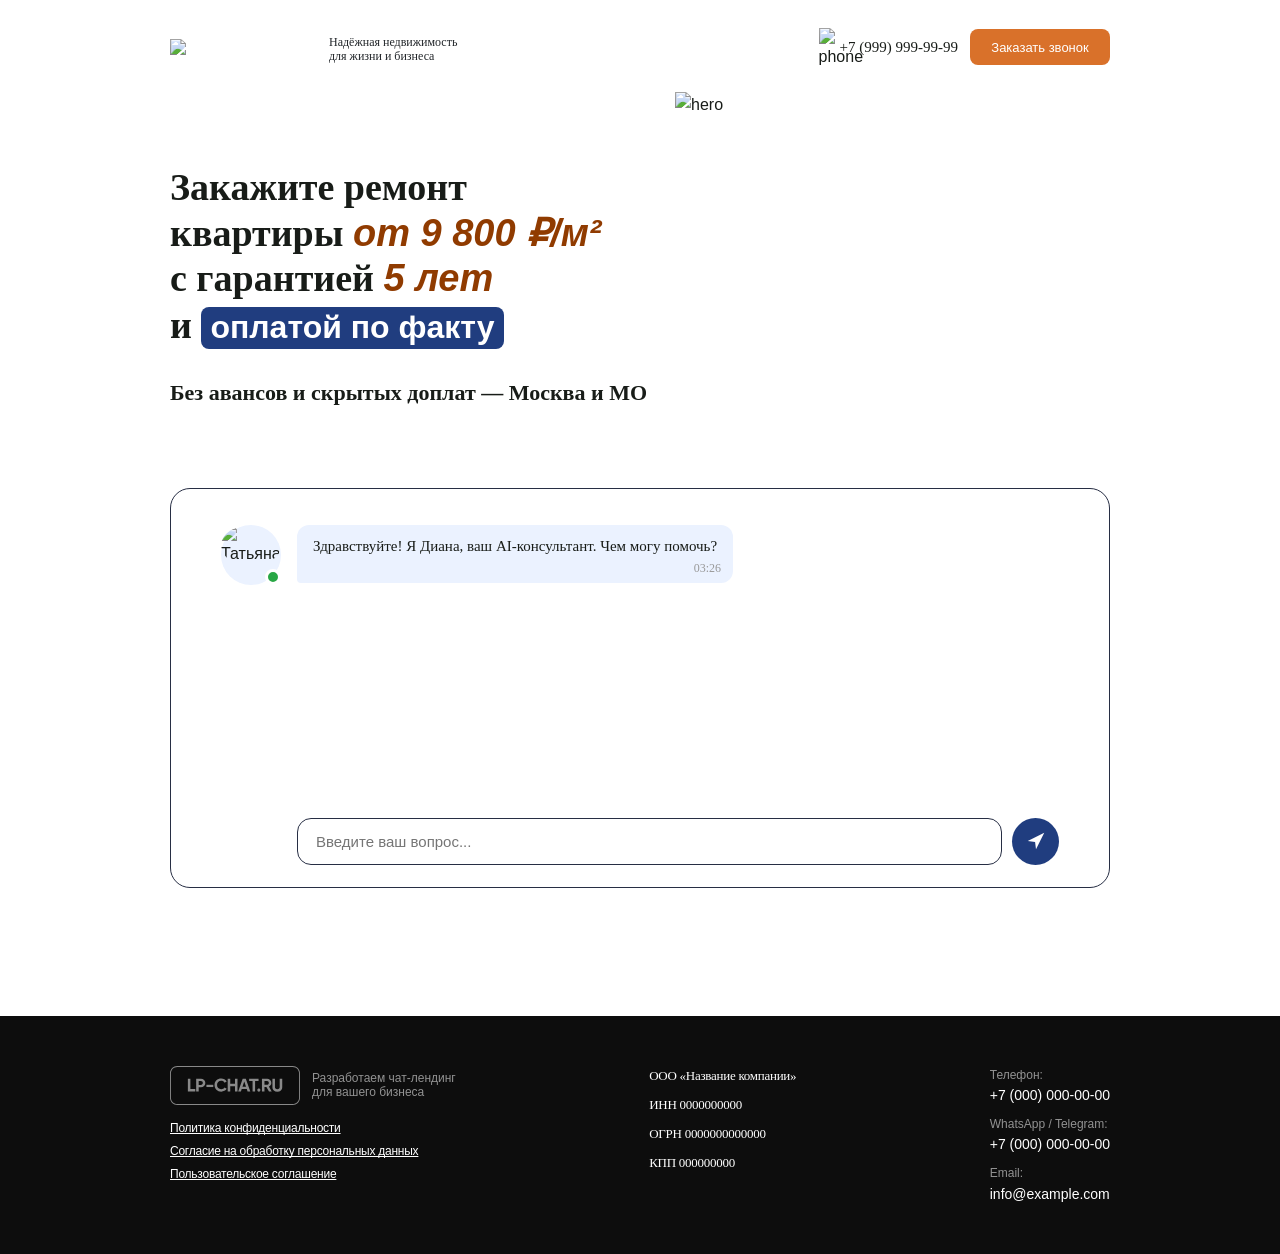
==== index.html @ 85f953a2 "fdsf" ====
<!DOCTYPE html>
<html lang="ru">
<head>
    <meta charset="UTF-8">
    <meta name="viewport" content="width=device-width, initial-scale=1.0">
    <title>Чат Лендинг</title>
    <link rel="stylesheet" href="https://cdn.jsdelivr.net/npm/swiper@11/swiper-bundle.min.css">
    <link rel="stylesheet" href="styles.css">
</head>
<body>
    <!-- Header -->
    <header class="header">
        <div class="wrapper">
            <div class="header-content">
                <div class="header-left">
                    <div class="header-logo">
                        <image class="main-logo" src="images/main-logo.png"></image>
                        <div class="header-divider"></div>
                        <p class="description">Надёжная недвижимость <br>для жизни и бизнеса</p>
                    </div>
                </div>
                <div class="header-right">
                    <a class="connection-link">
                        <div class="phone-icon"><img src="images/phone.svg" alt="phone"></div>
                        <span class="phone-number">+7 (999) 999-99-99</span>
                    </a>
                    <a class="connection-button" data-remodal-target="modal-form-call">Заказать звонок</a>
                </div>
            </div>
        </div>
    </header>

    <!-- Body -->
    <main class="body">
        <div class="wrapper">
            <div class="main-section__inner">

                <!-- Заголовок и подзаголовок -->
                <div class="main-section">
                    <div class="text-content">
                        <h2 class="main-title">Закажите ремонт <br> квартиры  <span class="price-range">от 9 800 ₽/м²</span> <br> с гарантией <span class="warrant">5 лет</span> <br> и <span class="payment">оплатой по факту</span></h2>
                        <h3 class="subtitle">Без авансов и скрытых доплат — Москва и МО</h3>
                    </div>
                    <div class="hero"><img src="images/hero.png" alt="hero"></div>
                </div>
                

                <!-- Чат окно -->
                <div class="chat-window">
                    <div class="chat-avatar">
                        <div class="avatar-placeholder">
                            <img src="images/avatar.png" alt="Татьяна" class="avatar-img">
                            <div class="online-indicator"></div>
                        </div>
                    </div>
                    <div class="chat-content-area">
                        <div class="chat-messages" id="chatMessages"></div>
                        <div class="chat-input-area">
                            <form id="chatForm" class="chat-form">
                                <input type="text" class="chat-input" id="chatInput" placeholder="Введите ваш вопрос..." autocomplete="off">
                                <button type="submit" class="chat-send-btn" id="sendBtn" aria-label="Отправить">
                                    <svg width="24" height="24" viewBox="0 0 24 24" fill="none" xmlns="http://www.w3.org/2000/svg">
                                        <path d="M3 12L21 3L12 21L11 13L3 12Z" fill="white"></path>
                                    </svg>
                                </button>
                            </form>
                        </div>
                    </div>
                </div>
            </div>
        </div>
    </main>

    <!-- Footer -->
    <footer class="footer">
        <div class="wrapper">
            <div class="footer-content">
                <!-- Колонка 1: Логотип + ссылки -->
                <div class="footer-column footer-col-links">
                    <div class="footer-logo">
                        <img src="images/logo-secondary.svg" alt="LP-CHAT.RU" class="footer-logo-img">
                        <span class="footer-logo-text">Разработаем чат-лендинг <br> для вашего бизнеса</span>
                    </div>
                    <div class="footer-links">
                        <a href="#" class="footer-link">Политика конфиденциальности</a>
                        <a href="#" class="footer-link">Согласие на обработку персональных данных</a>
                        <a href="#" class="footer-link">Пользовательское соглашение</a>
                    </div>
                </div>

                <!-- Колонка 2: Инфо о компании -->
                <div class="footer-column footer-col-info">
                    <p class="footer-company-detail">ООО «Название компании»</p>
                    <p class="footer-company-detail">ИНН 0000000000</p>
                    <p class="footer-company-detail">ОГРН 0000000000000</p>
                    <p class="footer-company-detail">КПП 000000000</p>
                </div>

                <!-- Колонка 3: Контакты -->
                <div class="footer-column footer-col-contacts">
                    <div class="footer-contact-block">
                        <span class="footer-contact-label">Телефон:</span>
                        <a href="tel:+70000000000" class="footer-contact-value">+7 (000) 000-00-00</a>
                    </div>
                    <div class="footer-contact-block">
                        <span class="footer-contact-label">WhatsApp / Telegram:</span>
                        <a href="#" class="footer-contact-value">+7 (000) 000-00-00</a>
                    </div>
                    <div class="footer-contact-block">
                        <span class="footer-contact-label">Email:</span>
                        <a href="mailto:info@example.com" class="footer-contact-value">info@example.com</a>
                    </div>
                </div>
            </div>
        </div>
    </footer>
    <script src="https://cdn.jsdelivr.net/npm/swiper@11/swiper-bundle.min.js"></script>
    <script src="chat.js"></script>
</body>
</html>
---- styles.css ----
@font-face {
    font-family: 'Montserrat-Regular';
    src: url('fonts/Montserrat-Regular.woff2') format('woff2'),
         url('fonts/Montserrat-Regular.woff') format('woff');
    font-weight: 400;
    font-style: normal;
    font-display: swap;
}

@font-face {
    font-family: 'Montserrat-Medium';
    src: url('fonts/Montserrat-Medium.woff2') format('woff2'),
         url('fonts/Montserrat-Medium.woff') format('woff');
    font-weight: 500;
    font-style: normal;
    font-display: swap;
}

@font-face {
    font-family: 'Montserrat-SemiBold';
    src: url('fonts/Montserrat-SemiBold.woff2') format('woff2'),
         url('fonts/Montserrat-SemiBold.woff') format('woff');
    font-weight: 600;
    font-style: normal;
    font-display: swap;
}

@font-face {
    font-family: 'Montserrat-Bold';
    src: url('fonts/Montserrat-Bodld.woff2') format('woff2'),
         url('fonts/Montserrat-Bold.woff') format('woff');
    font-weight: 700;
    font-style: normal;
    font-display: swap;
}

@font-face {
    font-family: 'Montserrat-Light';
    src: url('fonts/Montserrat-Light.woff2') format('woff2'),
         url('fonts/Montserrat-Light.woff') format('woff');
    font-weight: 300;
    font-style: normal;
    font-display: swap;
}


/* Reset and base styles */
* {
    margin: 0;
    padding: 0;
    box-sizing: border-box;
}

html {
    height: 100%;
}

body {
    font-family: "Montserrat-Regular", -apple-system, BlinkMacSystemFont, 'Segoe UI', Roboto, Oxygen, Ubuntu, Cantarell, sans-serif;
    line-height: 1.6;
    min-height: 100vh;
    display: flex;
    flex-direction: column;
    color: #181C18;
}

/* Wrapper - Mobile First (без медиазапроса) */
.wrapper {
    position: relative;
    max-width: 362px;
    margin: 0 auto;
    padding: 0 6px; 
}

/* Header */
.header {
    padding: 20px 0;
    position: absolute;
    top: 0;
    left: 0;
    right: 0;
    z-index: 30;
}

.header-content {
    display: flex;
    flex-direction: row;
    justify-content: space-between;
    align-items: center;
}

.main-section__inner {
    padding: 76px 0;
}

.header-left {
    text-align: left;
}

.header-logo {
    display: flex;
    flex-direction: column;
    align-items: center;
}

.main-logo {
    width: 130px;
}

.phone-number {
    font-size: 9px;
    font-family: "Montserrat-Medium";
}


.connection-link {
    display: flex;
    flex-direction: row;
    gap: 7px;
    align-items: center;
    display: none;
}

.phone-number {
    font-size: 12px;
}


.description {
    font-size: 10px;
    color: #212529;
    font-family: "Montserrat-Medium";
    line-height: 120%;
    display: none;
}

.header-right {
    display: flex;
    flex-direction: column;
    gap: 6px;
    align-items: center;
}

.connection-button {
    font-family: "Montserrat-SemiBold", sans-serif;
    background-color: #D9712A;
    color: #ffffff;
    display: flex;
    align-items: center;
    justify-content: center;
    text-align: center;
    border-radius: 8px;
    line-height: normal;
    width: 126px;
    height: 32px;
    font-size: 11px;
    cursor: pointer;
    position: relative;
    overflow: hidden;
}

.phone {
    font-size: 16px;
    font-weight: 500;
}

.header .phone-icon {
    width: 12px;
}

.header .phone-icon img{
    width: 100%;
    height: 100%;
    object-fit: cover;
}



/* Body */
.body {
    padding: 30px 0;
    flex: 1;

}

.text-content {
    display: flex;
    flex-direction: column;
    position: relative;
    z-index: 20;
    align-items: center;
    margin-bottom: 257px;
}

.main-section {
   display: flex; 
}

.main-title {
    font-family: "Montserrat-Bold";
    font-size: 26px;
    margin-bottom: 18px;
    line-height: 120%;
    text-align: center;
}

.title-description {
    font-size: 13px;
    color: #646464;
    margin-bottom: 20px;
}

.hero {
    position: absolute;
    z-index: 10;
    width: 237px;
    top: 262px;
    left: 51px;
}

.hero img {
    width: 100%;
    height: 100%;
    object-fit: cover;
}

.subtitle {
    font-family: "Montserrat-SemiBold";
    font-size: 13px;
    line-height: 130%;
    text-align: center;
}

.subtitle-description {
    font-size: 14px;
    color: #646464;
}

/* Chat Window */
.chat-window {
    width: 100%;
    display: flex;
    border: 1px solid #272E44;
    border-radius: 20px;
    display: flex;
    min-height: 400px;
    margin-bottom: 30px;
    overflow: hidden;
    position: relative;
    z-index: 25;
    background-color: #fff;
    padding: 18px 22px 16px 22px;
    gap: 10px;
}

.chat-avatar {
    display: flex;
    align-items: flex-start;
}

.avatar-placeholder {
    width: 46px;
    height: 46px;
    background-color: #fff;
    border-radius: 50%;
    position: relative;
    background-color: #EBF2FF;;
}

.avatar-img {
    width: 100%;
    height: 100%;
    object-fit: cover;
    border-radius: 50%;
}

.online-indicator {
    position: absolute;
    bottom: 0;
    right: 0;
    width: 12px;
    height: 12px;
    background-color: #28a745;
    border: 2px solid white;
    border-radius: 50%;
    animation: pulse 2s infinite;
}

@keyframes pulse {
    0% {
        transform: scale(1);
        opacity: 1;
    }
    50% {
        transform: scale(1.05);
        opacity: 0.9;
    }
    100% {
        transform: scale(1);
        opacity: 1;
    }
}

.chat-content-area {
    flex: 1;
    display: flex;
    flex-direction: column;
    min-height: 0;
    min-width: 0;
    overflow: hidden;
    box-sizing: border-box;
}

.chat-messages {
    flex: 1;
    overflow-y: auto;
    overflow-x: hidden;
    display: flex;
    flex-direction: column;
    gap: 15px;
    min-height: 0;
    width: 100%;
    box-sizing: border-box;
}

.message {
    display: flex;
    flex-direction: column;
    gap: 5px;
    animation: fadeIn 0.3s ease-in;
    width: 100%;
    box-sizing: border-box;
    min-width: 0;
}

@keyframes fadeIn {
    from {
        opacity: 0;
        transform: translateY(10px);
    }
    to {
        opacity: 1;
        transform: translateY(0);
    }
}

.message-user {
    align-items: flex-end;
}

.message-bot {
    align-items: flex-start;
}

.message-content {
    max-width: 90%;
    padding: 10px 12px;
    padding-bottom: 24px;
    border-radius: 12px;
    font-size: 12px;
    line-height: 120%;
    word-wrap: break-word;
    overflow-wrap: break-word;
    word-break: break-word;
    box-sizing: border-box;
    min-width: 0;
    position: relative;
}

.message-user .message-content {
    background-color: #903b00;
    color: white;
    border-bottom-right-radius: 4px;
    font-family: "Montserrat-Medium";
    min-width: 8%;
}

.message-bot .message-content {
    background-color: #EBF2FF;
    color: #181C18;
    border-bottom-left-radius: 4px;
    font-family: "Montserrat-Regular";
}

.message-time {
    font-size: 11px;
    color: #999;
    position: absolute;
    bottom: 4px;
    right: 8px;
    white-space: nowrap;
    font-family: "Montserrat-Regular";
}

.message-user .message-time {
    color: rgba(255, 255, 255, 0.7);
}

.loading {
    display: inline-block;
    padding: 10px 14px;
    background-color: #f0f0f0;
    border-radius: 12px;
    border-bottom-left-radius: 4px;
}

.loading-dots {
    display: inline-block;
}

.loading-dots span {
    display: inline-block;
    width: 6px;
    height: 6px;
    border-radius: 50%;
    background-color: #999;
    margin: 0 2px;
    animation: loading 1.4s infinite ease-in-out both;
}

.loading-dots span:nth-child(1) {
    animation-delay: -0.32s;
}

.loading-dots span:nth-child(2) {
    animation-delay: -0.16s;
}

@keyframes loading {
    0%, 80%, 100% {
        transform: scale(0);
    }
    40% {
        transform: scale(1);
    }
}

.chat-input-area {
    flex-shrink: 0;
    padding-top: 12px;
    box-sizing: border-box;
}

.chat-form {
    display: flex;
    gap: 8px;
    align-items: center;
    width: 100%;
    box-sizing: border-box;
}

.chat-input {
    flex: 1;
    padding: 0 4px 0 8px;
    border: 1px solid #181C18;
    color: #181C18;
    border-radius: 6px;
    font-size: 12px;
    height: 36px;
    border-radius: 10px;
    outline: none;
    font-family: inherit;
    min-width: 0;
    box-sizing: border-box;
}

.chat-input:focus {
    border-color: #272E44;
}

.chat-send-btn {
    width: 36px;
    height: 36px;
    padding: 0;
    background-color: #203d7f;
    color: white;
    border: none;
    border-radius: 50%;
    cursor: pointer;
    transition: background-color 0.2s, transform 0.1s;
    flex-shrink: 0;
    box-sizing: border-box;
    display: flex;
    align-items: center;
    justify-content: center;
}

.chat-send-btn svg {
    width: 20px;
    height: 20px;
}

.chat-send-btn:hover {
    background-color: #0056b3;
    transform: scale(1.05);
}

.chat-send-btn:active {
    background-color: #004085;
    transform: scale(0.95);
}

.chat-send-btn:disabled {
    background-color: #ccc;
    cursor: not-allowed;
}

/* Стартовые вопросы */
.start-questions-container {
    display: flex;
    flex-wrap: wrap;
    margin-bottom: 10px;
    gap: 6px;
}

.start-question-btn {
    border: 1px solid #181C18;
    color: #181C18;
    font-family: "Montserrat-Regular", sans-serif;
    background: none;
    cursor: pointer;
    line-height: 120%;
    outline: none;
    text-align: left;
    border-radius: 10px;
    font-size: 12px;
    padding: 10px 12px;
    transition: all 0.6s;
    word-break: break-word;
    width: 90%;
}

.start-question-btn:hover {
    font-family: "Montserrat-SemiBold", sans-serif;
    background-color: #2C72C7;
    border: 1px solid #2C72C7;
    color: #ffffff;
}


/* Кнопки с опциями */
.buttons-container {
    display: flex;
    flex-wrap: wrap;
    margin-bottom: 10px;
    gap: 6px;
    
}

.option-button {
    background: none;
    cursor: pointer;
    line-height: 120%;
    outline: none;
    text-align: center;
    border-radius: 10px;
    font-size: 11px;
    padding: 8px 12px;
    border: 1px solid #181C18;
    color: #181C18;
    transition: all 0.6s;
    font-family: inherit;
    width: 90%;
}

.option-button:hover {
    font-family: "Montserrat-SemiBold", sans-serif;
    background-color: #2C72C7;
    border: 1px solid #2C72C7;
    color: #ffffff;
}



/* Кнопки выбора мессенджеров */
.messengers-container {
    display: flex;
    flex-wrap: wrap;
    margin-bottom: 10px;
    gap: 6px;
}

.messenger-button {
    border: 1px solid #181C18;
    color: #181C18;
    font-family: "Montserrat-Regular", sans-serif;
    background: none;
    cursor: pointer;
    line-height: 120%;
    outline: none;
    text-align: center;
    border-radius: 10px;
    font-size: 11px;
    padding: 8px 12px;
    transition: all 0.6s;
    word-break: break-word;
    width: 90%;
}

.messenger-button:hover {
    font-family: "Montserrat-SemiBold", sans-serif;
    background-color: #2C72C7;
    border: 1px solid #2C72C7;
    color: #ffffff;
}


/* Формы ввода */
.input-form-container {
    display: flex;
    flex-direction: column;
    gap: 6px;
    margin-top: 2px;
    width: 100%;
}

.name-input,
.phone-input {
    width: 75%;
    height: 44px;
    padding: 0 10px 0 24px;
    font-size: 12px;
    display: block;
    outline: none;
    border: 1px solid #a2a2a2;
    border-radius: 100px;
    background: none;
    color: #292231;
    font-family: "Montserrat-Regular", sans-serif;
    font-weight: 400;
    line-height: 120%;
    transition: 0.3s linear;
}

.name-input:focus,
.phone-input:focus {
    border: 1.2px solid #322b3a;
}

.name-input::placeholder,
.phone-input::placeholder {
    font-size: 12px;
}

.phone-input-error {
    color: #dc3545 !important;
    text-decoration: underline;
    border-color: #dc3545 !important;
}

.phone-input::placeholder {
    color: #999;
}

.form-submit-btn {
    font-family: "Montserrat-Bold", sans-serif;
    position: relative;
    display: flex;
    justify-content: center;
    align-items: center;
    cursor: pointer;
    overflow: hidden;
    text-align: center;
    border: none;
    border-radius: 100px;
    background: #D9712A;
    box-shadow: 0px -2px 0px rgba(0, 0, 0, 0.3) inset;
    width: 75%;
    height: 44px;
    font-size: 12px;
    line-height: 140%;
    color: #fff;
    transition: 0.3s linear;
    padding: 0 5px;
}



/* Плашка о принятии заявки */
.request-accepted {
    margin: 15px 0;
    width: 100%;
}

.accepted-content {
    background-color: #d4edda;
    border: 1px solid #c3e6cb;
    border-radius: 8px;
    padding: 15px;
    color: #155724;
}

.accepted-content strong {
    display: block;
    margin-bottom: 8px;
    font-size: 16px;
}

.accepted-content p {
    margin: 0;
    font-size: 14px;
    line-height: 120%;
}

/* Gallery Carousel */
.gallery-container {
    width: 100%;
    margin: 10px 0;
    position: relative;
}

.gallery-swiper {
    width: 100%;
    border-radius: 8px;
    overflow: hidden;
}

.gallery-swiper .swiper-slide {
    height: auto;
}

.gallery-swiper .swiper-slide img {
    width: 100%;
    height: 200px;
    object-fit: cover;
    border-radius: 8px;
    display: block;
}

.gallery-swiper .swiper-button-prev,
.gallery-swiper .swiper-button-next {
    color: #fff;
    background-color: rgba(0, 0, 0, 0.4);
    width: 32px;
    height: 32px;
    border-radius: 50%;
}

.gallery-swiper .swiper-button-prev::after,
.gallery-swiper .swiper-button-next::after {
    font-size: 14px;
    font-weight: bold;
}

/* Footer */
.footer {
    padding: 40px 0;
    background-color: #0d0d0d;
    color: #fff;
    line-height: 120%;
}

.footer-content {
    display: flex;
    flex-direction: column;
    gap: 30px;
    align-items: center;
}


/* Колонка 1: Логотип + ссылки */
.footer-logo {
    display: flex;
    align-items: center;
    gap: 15px;
    margin-bottom: 20px;
}

.footer-logo-img {
    width: 120px;
    object-fit: contain;
}

.footer-logo-text {
    font-size: 12px;
    color: #929292;
    line-height: 120%;
}

.footer-links {
    display: flex;
    flex-direction: column;
    gap: 2px;
    font-size: 10px;
    text-align: center;
}

.footer-link {
    text-decoration: underline;
    text-decoration-skip-ink: none;
    color: #ffffff;
    transition: 0.3s;
    letter-spacing: -0.02em;
    
}


/* Колонка 2: Инфо о компании */


.footer-company-detail {
    font-size: 11px;
    color: #fff;
    letter-spacing: -0.02em;
    font-family: "Montserrat-Medium";
}

.footer-col-contacts {
    display: flex;
    flex-direction: column;
    gap: 10px;
    text-align: center;
}

/* Колонка 3: Контакты */




.footer-contact-label {
    display: block;
    font-size: 12px;
    color: #929292;
}

.footer-contact-value {
    color: #fff;
    text-decoration: none;
    font-size: 12px;
    font-family: "Montserrat-Medium", sans-serif;
}



.price-range {
    font-family: "Montserrat-Bold", sans-serif;
    font-style: italic;
    color: #903b00
}

.warrant {
    font-family: "Montserrat-Bold", sans-serif;
    font-style: italic;
    color: #903b00
}

.payment {
    font-family: "Montserrat-Regular", sans-serif;
    line-height: 160%;
    color: #ffffff;
    background-color: #203d7f;
    margin-bottom: 12px;
    padding: 2px 9px 4px 9px;
    border-radius: 8px;
    display: inline;
    width: fit-content;
    text-align: center;
    font-size: 22px;
}

.footer-col-info {
    display: flex;
    text-align: center;
    flex-direction: column;
    gap: 4px;
}

/* Media Query: min-width 768px */
@media (min-width: 768px) {
    .wrapper {
        max-width: 720px;
        margin: 0 auto;
        padding: 0 12px;
    }

    .footer-links {
        gap: 2px;
        font-size: 10px;
        text-align: left;
    }

    .footer-col-contacts {
        gap: 6px;
        text-align: left;
    }

    .footer-contact-label {
        font-size: 10px;
    }

    .footer-company-detail {
        font-size: 11px;
    }

    .footer-contact-value {
        font-size: 12px;
    }

    .footer-col-info {
        gap: 8px;
        text-align: left;
    }

    .footer-logo-text {
        font-size: 10px;
    }

    .footer-logo {
        gap: 10px;
        margin-bottom: 12px;
    }
    
    .footer-logo-img {
        width: 100px;
    }

    .input-form-container {
        flex-direction: row;
        margin-top: 5px;
        align-items: center;
    }

    .start-questions-container button:nth-child(1) {
        width: 148px;
    }

    .start-questions-container button:nth-child(2) {
        width: 168px;
    }

    .start-questions-container button:nth-child(3) {
        width: 116px;
    }

    .start-questions-container button:nth-child(4) {
        width: 112px;
    }

    .start-questions-container button:nth-child(5) {
        width: 130px;
    }

    .start-questions-container button:nth-child(6) {
        width: 128px;
    }

    .start-questions-container button:nth-child(7) {
        width: 148px;
    }

    .start-questions-container button:nth-child(8) {
        width: 144px;
    }

    .start-questions-container {
        gap: 6px;
        margin-top: 3px;
    }

    .messengers-container {
        gap: 6px;
        margin-top: 3px;
    }

    .buttons-container {
        gap: 6px;
        margin-top: 3px;
    }

    .connection-link {
        display: flex;
    
    }

    .text-content {
        margin-bottom: 80px;
        align-items:flex-start;
    }

    .payment {
        font-size: 26px;
    }

    .main-section__inner {
        padding: 96px 0;
    }

    .hero {
        width: 335px;
        top: 52px;
        left: 374px;
    }

    .connection-button {
        font-size: 11px;
    }

    .header-logo {
        flex-direction: row;
        gap: 7px;
    }

    .main-logo {
        width: 145px;
    }

    

    .header-right {
        flex-direction: row;
        gap: 12px;
    }


    .description {
        font-size: 10px;
        padding-top: 4px;
        display: block;
    }

    .header .phone-icon {
        width: 12px;
    }

    .phone {
        font-size: 18px;
    }

    .main-title {
        font-size: 28px;
        margin-bottom: 20px;
        text-align: left;
    }

    .title-description {
        font-size: 15px;
    }

    .subtitle {
        font-size: 16px;
        text-align: left;
    }

    .subtitle-description {
        font-size: 15px;
    }

    .chat-window {
        min-height: 450px;
        gap: 16px;
        padding: 36px 50px 22px 50px;
    }


    .avatar-placeholder {
        width: 52px;
        height: 52px;
    }

    .online-indicator {
        width: 14px;
        height: 14px;
        border-width: 2.5px;
    }


    .chat-input-area {
        padding-top: 15px;
        
    }

    .chat-form {
        gap: 10px;
    }

    .chat-input {
        height: 42px;
        border-radius: 12px;
        font-size: 13px;
        padding: 0 18px;
    }

    .chat-send-btn {
        width: 42px;
        height: 42px;
    }

    .chat-send-btn svg {
        width: 20px;
        height: 20px;
    }

    .start-question-btn {
        border-radius: 12px;
        padding: 11px 8px;
        font-size: 13px;
    }

    .option-button {
        border-radius: 12px;
        padding: 10px 8px;
        font-size: 12px;
        min-width: 23.5%;
        max-width: 31.9%;
    }

    .messenger-button {
        border-radius: 12px;
        padding: 10px 8px;
        font-size: 12px;
        min-width: 23.5%;
        max-width: 31.9%;
    }

    .name-input,
    .phone-input {
        height: 52px;
        font-size: 13px;
        width: 175px;
    }

    .name-input::placeholder,
    .phone-input::placeholder {
        font-size: 13px;
    }

    .form-submit-btn {
        height: 52px;
        font-size: 13px;
        width: 175px;
    }

    .accepted-content {
        padding: 18px;
    }

    .accepted-content strong {
        font-size: 17px;
    }

    .accepted-content p {
        font-size: 15px;
    }

    .message-content {
        font-size: 13px;
        padding: 10px 14px;
        padding-bottom: 26px;
    }

    .message-time {
        font-size: 12px;
        bottom: 5px;
        right: 10px;
    }


    .footer-content {
        flex-direction: row;
        justify-content: space-between;
        gap: 30px;
        align-items: flex-start;
    }


    
}

/* Media Query: min-width 1024px */
@media (min-width: 1024px) {
    .wrapper {
        max-width: 970px;
        padding: 0 15px;
    }

    .footer-logo-text {
        font-size: 12px;
    }

    .footer-col-contacts {
        gap: 10px;
    }

    .footer-contact-label {
        font-size: 12px;
    }

    .footer-company-detail {
        font-size: 13px;
    }

    .footer-col-info {
        gap: 10px;
    }

    .footer-links {
        font-size: 12px;
        gap: 4px;
    }

    .footer-logo-img {
        width: 130px;
    }

    .footer-logo {
        gap: 12px;
        margin-bottom: 14px;
    }

    .start-questions-container button:nth-child(1) {
        width: 180px;
    }

    .start-questions-container button:nth-child(2) {
        width: 139px;
    }

    .start-questions-container button:nth-child(3) {
        width: 131px;
    }

    .start-questions-container button:nth-child(4) {
        width: 141px;
    }

    .start-questions-container button:nth-child(5) {
        width: 135px;
    }

    .start-questions-container button:nth-child(6) {
        width: 214px;
    }

    .start-questions-container button:nth-child(7) {
        width: 168px;
    }

    .start-questions-container button:nth-child(8) {
        width: 229px;
    }

    .start-questions-container {
        gap: 8px;
        margin-bottom: 10px;
        margin-top: 4px;
    }

    .buttons-container {
        gap: 12px;
        margin-bottom: 10px;
        margin-top: 4px;
    }

    .messengers-container {
        gap: 12px;
        margin-bottom: 10px;
        margin-top: 4px;
    }

    .hero {
        width: 399px;
        top: 52px;
        left: 520px;
    }

    .main-section__inner {
        padding: 125px 0 58px 0;
    }

    .main-logo {
        width: 164;
    }

    .payment {
        font-size: 32px;
    }

    .header .phone-icon {
        width: 14px;
        padding-top: 3px;
    }

    .phone-number {
        font-size: 15px;
    }

    .connection-button {
        font-size: 13px;
        width: 140px;
        height: 36px;
    }

    .header {
        padding: 25px 0;
    }

    .descriptor {
        font-size: 24px;
    }

    .description {
        font-size: 12px;
    }

    .phone {
        font-size: 20px;
    }

    .body {
        padding: 40px 0;
    }

    .main-title {
        font-size: 38px;
        margin-bottom: 26px;
    }

    .title-description {
        font-size: 16px;
    }

    .subtitle {
        font-size: 22px;
    }

    .subtitle-description {
        font-size: 16px;
    }

    .chat-window {
        min-height: 500px;
    }


    .avatar-placeholder {
        width: 60px;
        height: 60px;
    }

    .online-indicator {
        width: 16px;
        height: 16px;
        border-width: 3px;
    }


    .chat-input-area {
        padding-top: 20px;
    }

    .chat-input {
        height: 47px;
        font-size: 15px;
        border-radius: 14px;
    }

    .chat-send-btn {
        width: 47px;
        height: 47px;
    }

    .chat-send-btn svg {
        width: 22px;
        height: 22px;
    }

    .start-question-btn {
        font-size: 15px;
        padding: 12px 14px;
        border-radius: 14px;
    }

    .option-button {
        border-radius: 14px;
        font-size: 15px;
        padding: 12px 10px;
    }

    .messenger-button {
        border-radius: 14px;
        font-size: 15px;
        padding: 12px 10px;
    
    }

    .name-input,
    .phone-input {
        width: 200px;
        height: 56px;
        font-size: 15px;
    }

    .name-input::placeholder,
    .phone-input::placeholder {
        font-size: 15px;
    }

    .form-submit-btn {
        width: 200px;
        height: 56px;
        font-size: 15px;
    }

    .accepted-content {
        padding: 20px;
    }

    .accepted-content strong {
        font-size: 18px;
    }

    .accepted-content p {
        font-size: 16px;
    }

    .message-content {
        font-size: 15px;
        padding: 12px 16px;
        padding-bottom: 28px;
    }

    .message-time {
        font-size: 12px;
        bottom: 6px;
        right: 12px;
    }


    .footer {
        padding: 50px 0;
    }


    .footer-contact-value {
        font-size: 14px;
    }
}

/* Media Query: min-width 1400px */
@media (min-width: 1400px) {
    .wrapper {
        padding: 0 20px;
        max-width: 1200px;
    }

    .footer-logo-img {
        width: 146px;
    }

    .input-form-container {
        gap: 8px;
        margin-top: 6px;
        margin-bottom: 8px;
    }

    .start-questions-container {
        gap: 10px;
        margin-bottom: 10px;
        margin-top: 4px;
    }

    .start-questions-container button:nth-child(1) {
        width: 196px;
    }

    .start-questions-container button:nth-child(2) {
        width: 214px;
    }

    .start-questions-container button:nth-child(3) {
        width: 164px;
    }

    .start-questions-container button:nth-child(4) {
        width: 160px;
    }

    .start-questions-container button:nth-child(5) {
        width: 151px;
    }

    .start-questions-container button:nth-child(6) {
        width: 188px;
    }

    .start-questions-container button:nth-child(7) {
        width: 188px;
    }

    .start-questions-container button:nth-child(8) {
        width: 169px;
    }

    .messengers-container {
        gap: 10px;
        margin-bottom: 10px;
        margin-top: 4px;
    }

    .buttons-container {
        gap: 10px;
        margin-bottom: 10px;
        margin-top: 4px;
    }

    .payment {
        font-size: 42px;
    }

    .text-content {
        margin-bottom: 90px;
    }

    .connection-button {
        width: 173px;
        height: 43px;
        font-size: 16px;
    }

    .header-logo {
        gap: 10px;
    }

    .main-logo {
        width: 208px;
    }

    .header-right {
        gap: 20px;
    }

    .connection-link {
        gap: 8px;
    }

    .header .phone-icon {
        width: 17px;
        padding-top: 5px;
    }

    .phone-number {
        font-size: 18px;
    }

    .header {
        padding: 36px 0;
    }

    .hero {
        width: 478px;
        top: 66px;
        left: 670px;
    }

    .description {
        font-size: 15px;
    }

    .phone {
        font-size: 22px;
    }

    .body {
        padding: 50px 0;
    }

    .main-title {
        font-size: 48px;
        margin-bottom: 36px;
    }

    .title-description {
        font-size: 17px;
    }

    .subtitle {
        font-size: 28px;
    }

    .subtitle-description {
        font-size: 17px;
    }

    .chat-window {
        min-height: 550px;
        gap: 20px;
    }

    .avatar-placeholder {
        width: 70px;
        height: 70px;
    }

    .online-indicator {
        width: 18px;
        height: 18px;
        border-width: 3px;
    }


    .chat-input-area {
        padding-top: 25px;
    }

    .chat-input {
        font-size: 16px;
        height: 51px;
    }

    .chat-send-btn {
        width: 51px;
        height: 51px;
    }

    .chat-send-btn svg {
        width: 24px;
        height: 24px;
    }

    .start-question-btn {
        border-radius: 16px;
        padding: 10px 16px;
        font-size: 16px;
    }

    .option-button {
        border-radius: 16px;
        padding: 12px 14px;
        font-size: 16px;
    }

    .messenger-button {
        border-radius: 16px;
        padding: 12px 14px;
        font-size: 16px;
    }

    .name-input,
    .phone-input {
        width: 33%;
        height: 62px;
        font-size: 16px;
    }

    .name-input::placeholder,
    .phone-input::placeholder {
        font-size: 16px;
    }

    .form-submit-btn {
        width: 33%;
        height: 62px;
        font-size: 16px;
    }

    .accepted-content {
        padding: 22px;
    }

    .accepted-content strong {
        font-size: 19px;
    }

    .accepted-content p {
        font-size: 17px;
    }

    .message-content {
        font-size: 16px;
        padding: 12px 18px;
        padding-bottom: 30px;
    }

    .message-time {
        font-size: 13px;
        bottom: 6px;
        right: 14px;
    }


    .footer {
        padding: 60px 0;
    }


    .footer-contact-value {
        font-size: 16px;
    }

    .footer-logo-text {
        font-size: 14px;
    }

    .footer-links {
        font-size: 13px;
        gap: 6px;
    }

    .footer-col-info {
        gap: 12px;
    }

    .footer-contact-label {
        font-size: 13px;
        margin-bottom: 2px;
    }

    .footer-col-contacts {
        gap: 10px;
    }

}
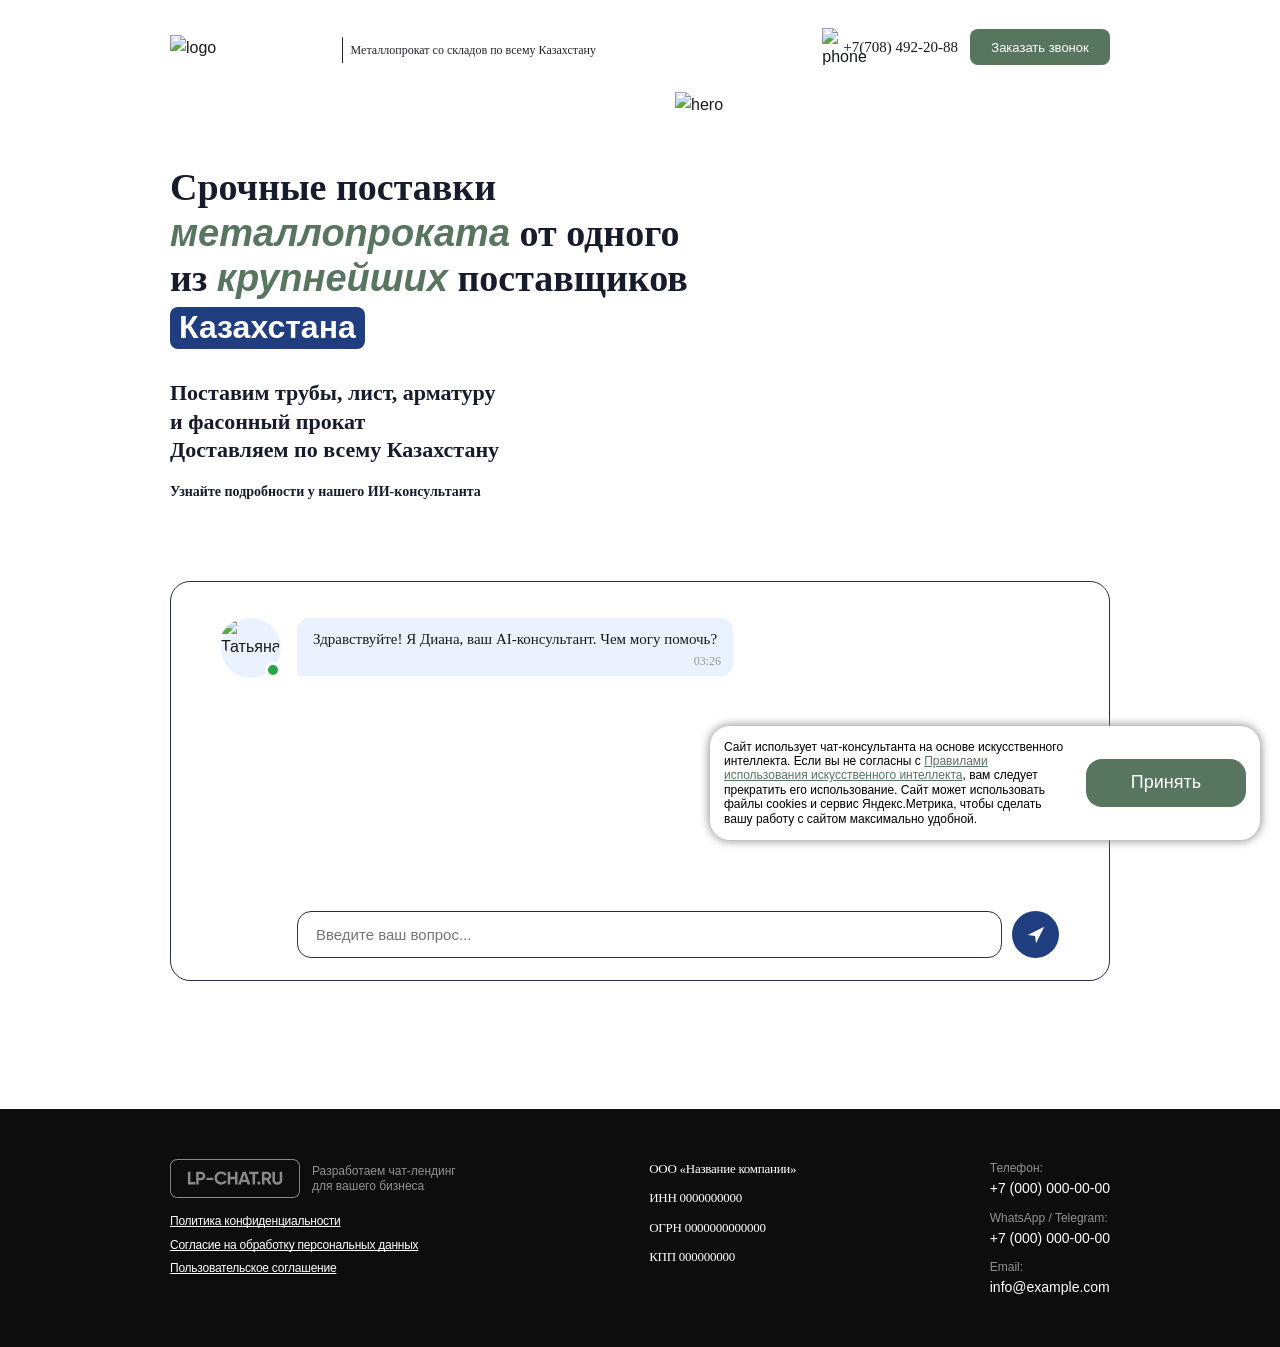
==== commit 1934a16e: "update logo" ====
--- a/index.html
+++ b/index.html
@@ -14,15 +14,15 @@
             <div class="header-content">
                 <div class="header-left">
                     <div class="header-logo">
-                        <image class="main-logo" src="images/main-logo.png"></image>
-                        <div class="header-divider"></div>
-                        <p class="description">Надёжная недвижимость <br>для жизни и бизнеса</p>
+                        <p class="main-logo"><img src="images/main-logo.png" alt="logo" width="100px" height="60px"></p>
+                        <span class="header-divider"></span>
+                        <p class="description">Металлопрокат со складов по всему Казахстану</p>
                     </div>
                 </div>
                 <div class="header-right">
                     <a class="connection-link">
                         <div class="phone-icon"><img src="images/phone.svg" alt="phone"></div>
-                        <span class="phone-number">+7 (999) 999-99-99</span>
+                        <span class="phone-number">+7(708) 492-20-88</span>
                     </a>
                     <a class="connection-button" data-remodal-target="modal-form-call">Заказать звонок</a>
                 </div>
@@ -38,8 +38,9 @@
                 <!-- Заголовок и подзаголовок -->
                 <div class="main-section">
                     <div class="text-content">
-                        <h2 class="main-title">Закажите ремонт <br> квартиры  <span class="price-range">от 9 800 ₽/м²</span> <br> с гарантией <span class="warrant">5 лет</span> <br> и <span class="payment">оплатой по факту</span></h2>
-                        <h3 class="subtitle">Без авансов и скрытых доплат — Москва и МО</h3>
+                        <h2 class="main-title">Срочные поставки <span class="price-range"><br>металлопроката</span>  от одного <br>  из <span class="warrant">крупнейших</span> поставщиков <br> <span class="payment">Казахстана</span></h2>
+                        <h3 class="subtitle">Поставим трубы, лист, арматуру <br> и фасонный прокат <br> Доставляем по всему Казахстану</h3>
+                        <h4 class="under_subtitle"><br>Узнайте подробности у нашего ИИ-консультанта</h4>
                     </div>
                     <div class="hero"><img src="images/hero.png" alt="hero"></div>
                 </div>
@@ -114,6 +115,20 @@
             </div>
         </div>
     </footer>
+    <!-- Модальное окно "Заказать звонок" -->
+    <!-- Cookie Banner -->
+    <div class="cookie-banner" id="cookieBanner">
+        <div class="cookie-banner-content">
+            <p class="cookie-text">
+                Сайт использует чат-консультанта на основе искусственного интеллекта. 
+                Если вы не согласны с <a href="#" class="cookie-link">Правилами использования искусственного интеллекта</a>, 
+                вам следует прекратить его использование. Сайт может использовать файлы cookies 
+                и сервис Яндекс.Метрика, чтобы сделать вашу работу с сайтом максимально удобной.
+            </p>
+            <button class="cookie-accept-btn" id="cookieAcceptBtn">Принять</button>
+        </div>
+    </div>
+
     <script src="https://cdn.jsdelivr.net/npm/swiper@11/swiper-bundle.min.js"></script>
     <script src="chat.js"></script>
 </body>
--- a/styles.css
+++ b/styles.css
@@ -8,6 +8,15 @@
 }
 
 @font-face {
+    font-family: "Geometria-Bold";
+    src: url("../fonts/Geometria-Bold.woff"), url("../fonts/Geometria-Bold.woff2");
+    font-display: swap;
+    font-weight: 700;
+    font-style: normal;
+    font-display: swap;
+  }
+
+@font-face {
     font-family: 'Montserrat-Medium';
     src: url('fonts/Montserrat-Medium.woff2') format('woff2'),
          url('fonts/Montserrat-Medium.woff') format('woff');
@@ -27,7 +36,7 @@
 
 @font-face {
     font-family: 'Montserrat-Bold';
-    src: url('fonts/Montserrat-Bodld.woff2') format('woff2'),
+    src: url('fonts/Montserrat-Bold.woff2') format('woff2'),
          url('fonts/Montserrat-Bold.woff') format('woff');
     font-weight: 700;
     font-style: normal;
@@ -99,8 +108,9 @@
 
 .header-logo {
     display: flex;
-    flex-direction: column;
+    flex-direction: row;
     align-items: center;
+    gap: 4px;
 }
 
 .main-logo {
@@ -119,7 +129,18 @@
     gap: 7px;
     align-items: center;
     display: none;
-}
+    color: inherit;
+    text-decoration: none;
+}
+
+.connection-link:visited,
+.connection-link:hover,
+.connection-link:active {
+    color: inherit;
+    text-decoration: none;
+}
+
+/* # */
 
 .phone-number {
     font-size: 12px;
@@ -127,11 +148,12 @@
 
 
 .description {
-    font-size: 10px;
+    font-size: 8px;
     color: #212529;
     font-family: "Montserrat-Medium";
     line-height: 120%;
-    display: none;
+    display: block;
+    max-width: 120px;
 }
 
 .header-right {
@@ -143,7 +165,7 @@
 
 .connection-button {
     font-family: "Montserrat-SemiBold", sans-serif;
-    background-color: #D9712A;
+    background-color: #587560;
     color: #ffffff;
     display: flex;
     align-items: center;
@@ -159,6 +181,29 @@
     overflow: hidden;
 }
 
+.connection-button::before{
+  content: "";
+  position: absolute;
+  top: 0;
+  height: 100%;
+  width: 36px;
+  transform: skewX(-45deg);
+  left: -150%;
+  pointer-events: none;
+  background: linear-gradient(90deg, rgba(255, 255, 255, 0.1), rgba(255, 255, 255, 0.4));
+  animation: flareAnimation 4s infinite ease-in;
+}
+
+@keyframes flareAnimation {
+    0% {
+        left: -150%;
+    }
+
+    100% {
+        left: 250%;
+    }
+}
+
 .phone {
     font-size: 16px;
     font-weight: 500;
@@ -189,7 +234,7 @@
     position: relative;
     z-index: 20;
     align-items: center;
-    margin-bottom: 257px;
+    margin-bottom: 38px;
 }
 
 .main-section {
@@ -199,42 +244,32 @@
 .main-title {
     font-family: "Montserrat-Bold";
     font-size: 26px;
-    margin-bottom: 18px;
+    margin-bottom: 20px;
     line-height: 120%;
     text-align: center;
-}
-
-.title-description {
-    font-size: 13px;
-    color: #646464;
-    margin-bottom: 20px;
-}
-
-.hero {
-    position: absolute;
-    z-index: 10;
-    width: 237px;
-    top: 262px;
-    left: 51px;
-}
-
-.hero img {
-    width: 100%;
-    height: 100%;
-    object-fit: cover;
-}
+    color: #161C2C;
+}
+
+
+
+
 
 .subtitle {
     font-family: "Montserrat-SemiBold";
     font-size: 13px;
     line-height: 130%;
     text-align: center;
-}
-
-.subtitle-description {
-    font-size: 14px;
-    color: #646464;
-}
+    color: #161C2C;
+}
+
+.under_subtitle {
+    font-family: "Montserrat-SemiBold";
+    font-size: 9px;
+    line-height: 130%;
+    text-align: center;
+    color: #161C2C;
+}
+
 
 /* Chat Window */
 .chat-window {
@@ -283,17 +318,17 @@
     background-color: #28a745;
     border: 2px solid white;
     border-radius: 50%;
-    animation: pulse 2s infinite;
-}
-
-@keyframes pulse {
+    animation: onlineIndicatorPulse 2.4s ease-in-out infinite;
+}
+
+@keyframes onlineIndicatorPulse {
     0% {
         transform: scale(1);
         opacity: 1;
     }
     50% {
-        transform: scale(1.05);
-        opacity: 0.9;
+        transform: scale(1.035);
+        opacity: 0.95;
     }
     100% {
         transform: scale(1);
@@ -313,8 +348,9 @@
 
 .chat-messages {
     flex: 1;
-    overflow-y: auto;
+    overflow-y: hidden;
     overflow-x: hidden;
+    scrollbar-gutter: stable;
     display: flex;
     flex-direction: column;
     gap: 15px;
@@ -402,6 +438,22 @@
     background-color: #f0f0f0;
     border-radius: 12px;
     border-bottom-left-radius: 4px;
+}
+
+.loading-indicator {
+    animation: loadingFadeIn 0.36s cubic-bezier(0.22, 1, 0.36, 1);
+    will-change: opacity, filter;
+}
+
+@keyframes loadingFadeIn {
+    from {
+        opacity: 0;
+        filter: blur(2px);
+    }
+    to {
+        opacity: 1;
+        filter: blur(0);
+    }
 }
 
 .loading-dots {
@@ -531,7 +583,7 @@
 }
 
 .start-question-btn:hover {
-    font-family: "Montserrat-SemiBold", sans-serif;
+    font-style: bold;
     background-color: #2C72C7;
     border: 1px solid #2C72C7;
     color: #ffffff;
@@ -742,6 +794,262 @@
     font-weight: bold;
 }
 
+/* Modal — Заказать звонок */
+.remodal--call {
+    align-items: center !important;
+    padding: 14px 10px !important;
+}
+
+.call-modal {
+    width: 100%;
+    max-width: 370px;
+    color: #fff;
+    background-color: #2c2d30;
+    border-radius: 14px;
+    padding: 38px 8px 17px 8px;
+    position: relative;
+    color: #fff;
+}
+
+.call-modal__close {
+    position: absolute;
+    top: 1px;
+    right: 5px;
+    width: 32px;
+    height: 34px;
+    border: none;
+    border-radius: 50%;
+    background: transparent;
+    color: #fff;
+    font-size: 37px;
+    line-height: 1;
+    cursor: pointer;
+    transition: transform 0.3s;
+}
+
+.call-modal__close:hover {
+    transform: scale(1.3);
+}
+
+.call-modal__title {
+    font-family: "Geometria-Bold", sans-serif;
+    font-size: 18px;
+    line-height: 120%;
+    text-transform: uppercase;
+    margin-bottom: 20px;
+    text-align: center;
+}
+
+.call-modal__form {
+    display: flex;
+    flex-direction: column;
+    gap: 7px;
+}
+
+.call-modal__input {
+    height: 56px;
+    width: 286px;
+    margin: 0 auto;
+    border-radius: 999px;
+    border: 1px solid #fff;
+    background: none;
+    color: #fff;
+    font-size: 14px;
+    line-height: 140%;
+    outline: none;
+    padding: 0 10px 0 24px;
+    transition: 0.3s;
+}
+
+.call-modal__input::placeholder {
+    color: rgba(255, 255, 255, 0.72);
+}
+
+.call-modal__input:focus {
+    border-color: #D9712A;
+    background: rgba(255, 255, 255, 0.03);
+}
+
+.call-modal__submit {
+    margin-top: 2px;
+    height: 56px;
+    width: 286px;
+    margin: 0 auto;
+    border: none;
+    border-radius: 999px;
+    background: #ff0026;
+    color: #fff;
+    font-family: "Montserrat-Bold", sans-serif;
+    font-size: 16px;
+    cursor: pointer;
+    transition: filter 0.2s ease, transform 0.1s ease;
+}
+
+.call-modal__submit:hover {
+    filter: brightness(1.08);
+}
+
+.call-modal__submit:active {
+    transform: scale(0.985);
+}
+
+.call-modal__submit:disabled {
+    opacity: 0.7;
+    cursor: not-allowed;
+}
+
+.call-modal__agree {
+    display: flex;
+    align-items: flex-start;
+    gap: 8px;
+    margin: 8px 0 0 8px;
+    position: relative;
+    cursor: pointer;
+}
+
+.call-modal__checkbox {
+    position: absolute;
+    opacity: 0;
+    width: 20px;
+    height: 20px;
+    margin: 0;
+}
+
+.call-modal__checkbox-ui {
+    width: 20px;
+    height: 20px;
+    border: 1px solid #fff;
+    border-radius: 3px;
+    background: transparent;
+    display: inline-flex;
+    align-items: center;
+    justify-content: center;
+    flex-shrink: 0;
+    margin-top: 1px;
+    transition: transform 0.15s ease;
+}
+
+.call-modal__checkbox-ui::after {
+    content: "";
+    width: 10px;
+    height: 6px;
+    border-left: 2px solid #fff;
+    border-bottom: 2px solid #fff;
+    transform: rotate(-45deg) scale(0.6) translateY(-1px);
+    opacity: 0;
+    transition: opacity 0.2s ease, transform 0.2s ease;
+}
+
+.call-modal__checkbox:checked + .call-modal__checkbox-ui::after {
+    opacity: 1;
+    transform: rotate(-45deg) scale(1) translateY(-1px);
+}
+
+.call-modal__checkbox:checked + .call-modal__checkbox-ui {
+    animation: checkbox-pop 0.2s ease-out;
+}
+
+.call-modal__checkbox:active + .call-modal__checkbox-ui {
+    transform: scale(0.96);
+}
+
+@keyframes checkbox-pop {
+    0% { transform: scale(0.92); }
+    60% { transform: scale(1.06); }
+    100% { transform: scale(1); }
+}
+
+.call-modal__checkbox:focus-visible + .call-modal__checkbox-ui {
+    box-shadow: 0 0 0 2px rgba(255, 255, 255, 0.35);
+}
+
+.call-modal__agree-text {
+    font-size: 10px;
+    line-height: 130%;
+    color: #fff;
+}
+
+.call-modal__agree-text a {
+    color: #fff;
+    text-decoration: underline;
+}
+
+.call-modal__error {
+    min-height: 16px;
+    margin: 0;
+    font-size: 10px;
+    text-align: center;
+    margin-top: 6px;
+    line-height: 120%;
+    color: #d94c4c;
+}
+
+
+
+/* Cookie Banner — Mobile First */
+.cookie-banner {
+    display: none;
+    position: fixed;
+    bottom: 30px;
+    right: 0;
+    left: 0;
+    margin: 0 auto;
+    width: 280px;
+    z-index: 1000;
+    transition: opacity 0.3s ease;
+}
+
+.cookie-banner-content {
+    background-color: #fff;
+    border-radius: 14px;
+    box-shadow: 0 0 10px 1px #929090;
+    padding: 10px;
+    display: flex;
+    flex-direction: column;
+    gap: 10px;
+    align-items: center;
+}
+
+.cookie-text {
+    font-size: 11px;
+    color: #000000;
+    line-height: 120%;
+    margin: 0;
+    text-align: center;
+}
+
+.cookie-link {
+    color: #587560;
+    text-decoration: underline;
+}
+
+.cookie-link:hover {
+    color: #587560;
+}
+
+.cookie-accept-btn {
+    background-color: #587560;
+    color: #fff;
+    border: none;
+    border-radius: 16px;
+    width: 220px;
+    height: 46px;
+    font-size: 16px;
+    font-family: "Montserrat-Bold", sans-serif;
+    cursor: pointer;
+    white-space: nowrap;
+    transition: background-color 0.2s, transform 0.1s;
+    flex-shrink: 0;
+}
+
+.cookie-accept-btn:hover {
+    background-color: #7da488;;
+}
+
+.cookie-accept-btn:active {
+    transform: scale(0.97);
+}
+
 /* Footer */
 .footer {
     padding: 40px 0;
@@ -835,13 +1143,13 @@
 .price-range {
     font-family: "Montserrat-Bold", sans-serif;
     font-style: italic;
-    color: #903b00
+    color: #587560
 }
 
 .warrant {
     font-family: "Montserrat-Bold", sans-serif;
     font-style: italic;
-    color: #903b00
+    color: #587560
 }
 
 .payment {
@@ -865,6 +1173,27 @@
     gap: 4px;
 }
 
+.hero {
+    position: absolute;
+    z-index: 10;
+    visibility: hidden;
+
+}
+
+.hero img {
+    width: 100%;
+    height: 100%;
+    object-fit: cover;
+}
+
+.header-divider {
+    background-color: #212529;
+    margin-top: 1px;
+    width: 0.6px;
+    height: 18px;
+    border-radius: 10px;
+}
+
 /* Media Query: min-width 768px */
 @media (min-width: 768px) {
     .wrapper {
@@ -873,6 +1202,16 @@
         padding: 0 12px;
     }
 
+    .call-modal {
+        padding: 34px 10px 14px 10px;
+    }
+
+    .header-divider {
+        margin-top: 5px;
+        height: 20px;
+        border-radius: 10px;
+    }
+
     .footer-links {
         gap: 2px;
         font-size: 10px;
@@ -989,7 +1328,10 @@
         width: 335px;
         top: 52px;
         left: 374px;
-    }
+        visibility: visible;
+
+    }
+
 
     .connection-button {
         font-size: 11px;
@@ -997,7 +1339,7 @@
 
     .header-logo {
         flex-direction: row;
-        gap: 7px;
+        gap: 6px;
     }
 
     .main-logo {
@@ -1014,8 +1356,8 @@
 
     .description {
         font-size: 10px;
-        padding-top: 4px;
-        display: block;
+        margin-top: 5px;
+        max-width: 100%;
     }
 
     .header .phone-icon {
@@ -1032,18 +1374,17 @@
         text-align: left;
     }
 
-    .title-description {
-        font-size: 15px;
-    }
 
     .subtitle {
         font-size: 16px;
         text-align: left;
     }
 
-    .subtitle-description {
-        font-size: 15px;
-    }
+    .under_subtitle{
+        font-size: 11px;
+        text-align: left;
+    }
+
 
     .chat-window {
         min-height: 450px;
@@ -1164,6 +1505,67 @@
 
 
     
+
+
+    /* Cookie Banner — 768px: правый нижний угол, горизонтальный */
+    .cookie-banner {
+        bottom: 60px;
+        right: 20px;
+        left: auto;
+        margin: 0;
+        width: 550px;
+    }
+
+    .cookie-banner-content {
+        flex-direction: row;
+        align-items: center;
+        
+        padding: 14px;
+        gap: 14px;
+        border-radius: 20px;
+    }
+
+    .cookie-text {
+        font-size: 12px;
+        text-align: left;
+    }
+
+    .cookie-accept-btn {
+        width: 160px;
+        height: 48px;
+        border-radius: 16px;
+        font-size: 18px;
+    }
+
+    /* Modal 768px */
+    .modal {
+        max-width: 420px;
+        padding: 36px 32px;
+        border-radius: 14px;
+    }
+
+    .modal-title {
+        font-size: 18px;
+        margin-bottom: 28px;
+    }
+
+    .modal-input {
+        padding: 16px 18px;
+        font-size: 15px;
+    }
+
+    .modal-submit-btn {
+        padding: 16px;
+        font-size: 16px;
+    }
+
+    .modal-checkbox-label {
+        font-size: 13px;
+    }
+
+    .modal-policy-link {
+        font-size: 13px;
+    }
 }
 
 /* Media Query: min-width 1024px */
@@ -1173,6 +1575,24 @@
         padding: 0 15px;
     }
 
+    .call-modal__form {
+        gap: 8px;
+    }
+
+    .call-modal {
+        padding: 38px 14px 20px 14px;
+        max-width: 420px;
+    }
+
+    .call-modal__title {
+        font-size: 20px;
+        margin-bottom: 22px;
+    }
+
+    .header-divider {
+        height: 26px;
+    }
+
     .footer-logo-text {
         font-size: 12px;
     }
@@ -1268,7 +1688,7 @@
     }
 
     .main-logo {
-        width: 164;
+        width: 164px;
     }
 
     .payment {
@@ -1315,17 +1735,15 @@
         margin-bottom: 26px;
     }
 
-    .title-description {
-        font-size: 16px;
-    }
 
     .subtitle {
         font-size: 22px;
     }
 
-    .subtitle-description {
-        font-size: 16px;
-    }
+    .under_subtitle{
+        font-size: 14px;
+    }
+
 
     .chat-window {
         min-height: 500px;
@@ -1434,6 +1852,36 @@
     .footer-contact-value {
         font-size: 14px;
     }
+
+    /* Modal 1024px */
+    .modal {
+        max-width: 480px;
+        padding: 40px 36px;
+    }
+
+    .header-logo {
+        gap: 8px;
+    }
+
+    .modal-title {
+        font-size: 20px;
+    }
+
+    .modal-form {
+        gap: 14px;
+    }
+
+    .modal-input {
+        padding: 16px 20px;
+        font-size: 16px;
+        border-radius: 8px;
+    }
+
+    .modal-submit-btn {
+        padding: 16px;
+        font-size: 17px;
+        border-radius: 8px;
+    }
 }
 
 /* Media Query: min-width 1400px */
@@ -1443,6 +1891,55 @@
         max-width: 1200px;
     }
 
+    .call-modal__error {
+        font-size: 13px;
+    }
+
+    .call-modal__close {
+        width: 40px;
+        height: 40px;
+        font-size: 44px;
+    }
+
+    .call-modal__checkbox {
+        width: 24px;
+        height: 24px;
+    }
+    
+    .call-modal__checkbox-ui {
+        width: 24px;
+        height: 24px;
+    }
+
+    .call-modal__agree {
+        gap: 12px;
+        margin: 10px 0 0 12px;
+    }
+
+    
+
+    
+
+    .call-modal__form {
+        gap: 10px;
+    }
+
+    .call-modal__title {
+        font-size: 22px;
+    }
+
+    .call-modal {
+        padding: 40px 20px;
+        border-radius: 20px;
+        max-width: 456px;
+    }
+
+    .header-divider {
+        margin-top: 7px;
+        height: 32px;
+        width: 1px;
+    }
+
     .footer-logo-img {
         width: 146px;
     }
@@ -1554,6 +2051,7 @@
 
     .description {
         font-size: 15px;
+        margin-top: 7px;
     }
 
     .phone {
@@ -1569,17 +2067,15 @@
         margin-bottom: 36px;
     }
 
-    .title-description {
-        font-size: 17px;
-    }
 
     .subtitle {
         font-size: 28px;
     }
 
-    .subtitle-description {
-        font-size: 17px;
-    }
+    .under_subtitle{
+        font-size: 20px;
+    }
+
 
     .chat-window {
         min-height: 550px;
@@ -1709,5 +2205,755 @@
         gap: 10px;
     }
 
-}
-
+    /* Modal 1400px */
+    .modal {
+        max-width: 520px;
+        padding: 44px 42px;
+        border-radius: 16px;
+    }
+
+    .modal-title {
+        font-size: 22px;
+        margin-bottom: 32px;
+    }
+
+    .modal-input {
+        padding: 18px 22px;
+        font-size: 16px;
+    }
+
+    .modal-submit-btn {
+        padding: 18px;
+        font-size: 18px;
+    }
+
+    .modal-checkbox-label {
+        font-size: 14px;
+    }
+
+    .modal-policy-link {
+        font-size: 14px;
+    }
+}
+
+
+
+
+
+
+/* Modals: privacy, user agreement, personal data */
+
+.content-modals {
+    padding: 0 0 14px 0;
+    font-size: 13px;
+  }
+  
+  .content-modals a {
+    text-decoration: underline;
+    text-decoration-skip-ink: none;
+  }
+  
+  .content-modals__wrapper {
+    max-width: 450px;
+    width: 100%;
+    padding: 30px 12px 40px 12px;
+    background-color: #fff;
+    text-align: start;
+    position: relative;
+    border-radius: 8px;
+  }
+  
+  .content-modals__close {
+    cursor: pointer;
+    position: absolute;
+    top: 6px;
+    right: 11px;
+  }
+  
+  .content-modals__icon {
+    width: 18px;
+    height: 18px;
+    transition: 0.3s;
+    background-image: url("../images/icon-close-2.svg");
+    background-repeat: no-repeat;
+    background-position: center;
+    background-size: cover;
+  }
+  
+  .content-modals__icon:hover {
+    transform: scale(1.3);
+  }
+  
+  .content-modals__btn-up {
+    position: absolute;
+    bottom: 10px;
+    right: 9px;
+  }
+  
+  .content-modals__icon-up {
+    width: 34px;
+    height: 34px;
+    border-radius: 100%;
+    background: rgb(78, 78, 78);
+    cursor: pointer;
+    display: flex;
+    justify-content: center;
+    align-items: center;
+    animation: arrowUpFloat 1.2s linear infinite;
+  }
+  
+  .content-modals__icon-up img {
+    width: 17px;
+    height: auto;
+  }
+  
+  .content-modals h2 {
+    text-align: center;
+    font-size: 17px;
+    line-height: 120%;
+    font-weight: bold;
+    margin-bottom: 10px;
+  }
+  
+  .content-modals h3 {
+    font-size: 13px;
+    line-height: 120%;
+    font-family: "Geometria-Bold";
+    margin: 10px 0 6px 0;
+  }
+  
+  .content-modals div {
+    margin-bottom: 4px;
+  }
+  
+  .content-modals li {
+    padding: 0 0 0 5%;
+  }
+  
+  .content-modals li p {
+    font-size: 13px;
+    line-height: 120%;
+  }
+  
+  .content-modals .modal-text {
+    margin: 5px 0;
+    padding-left: 10px;
+  }
+  
+  .content-modals .modal-text.fat {
+    padding-left: 0;
+  }
+  
+  .content-modals ul.modal-text {
+    list-style: disc !important;
+    margin: 5px 0;
+    padding-left: 25px !important;
+  }
+  
+  .content-modals ul.modal-text li {
+    list-style: disc !important;
+    margin: 3px 0;
+    padding-left: 0 !important;
+  }
+  
+  .remodal-bg.remodal-is-opening,
+  .remodal-bg.remodal-is-opened {
+    filter: blur(3px);
+  }
+  
+  .remodal-overlay {
+    display: none;
+    position: fixed;
+    inset: 0;
+    z-index: 10000;
+    background-color: RGBA(10, 10, 10, 0.769);
+  }
+
+  .remodal-overlay.remodal-is-opened {
+    display: block;
+  }
+  
+  .remodal-overlay.remodal-is-opening,
+  .remodal-overlay.remodal-is-closing {
+    animation-duration: 0.3s;
+    animation-fill-mode: forwards;
+  }
+  
+  .remodal-overlay.remodal-is-opening {
+    animation-name: remodal-overlay-opening-keyframes;
+  }
+  
+  .remodal-overlay.remodal-is-closing {
+    animation-name: remodal-overlay-closing-keyframes;
+  }
+  
+  .remodal {
+    box-sizing: border-box;
+    transform: translate3d(0, 0, 0);
+    max-height: 100%;
+  }
+  
+  .remodal.remodal-is-opening,
+  .remodal.remodal-is-closing {
+    animation-duration: 0.3s;
+    animation-fill-mode: forwards;
+  }
+  
+  .remodal.remodal-is-opening {
+    animation-name: remodal-opening-keyframes;
+  }
+  
+  .remodal.remodal-is-closing {
+    animation-name: remodal-closing-keyframes;
+  }
+  
+  .remodal,
+  .remodal-wrapper:after {
+    vertical-align: middle;
+  }
+  
+  .remodal-wrapper.remodal-is-opened {
+    display: flex !important;
+  }
+  
+  .remodal-wrapper {
+    overflow: hidden;
+    padding: 20px 0;
+    margin: 0;
+    max-width: 100%;
+    width: 100%;
+    height: 100%;
+    display: flex;
+    justify-content: center;
+    align-items: center;
+  }
+  
+  .modal-scrollable.remodal-wrapper {
+    display: flex;
+    justify-content: center;
+    padding: 14px 0;
+    overflow: auto;
+  }
+  
+  .remodal[data-remodal-id] {
+    display: none;
+    position: fixed;
+    inset: 0;
+    z-index: 10001;
+    width: 100%;
+    padding: 14px 10px 20px;
+    box-sizing: border-box;
+    overflow-y: auto;
+    justify-content: center;
+    align-items: flex-start;
+  }
+
+  .remodal[data-remodal-id].remodal-is-opened {
+    display: flex;
+  }
+
+  body.remodal-is-opened {
+    overflow: hidden;
+  }
+  
+  @-moz-keyframes arrowUpFloat {
+    0% {
+      transform: translateY(0px);
+    }
+    50% {
+      transform: translateY(5px);
+    }
+    100% {
+      transform: translateY(0px);
+    }
+  }
+  
+  @-webkit-keyframes arrowUpFloat {
+    0% {
+      transform: translateY(0px);
+    }
+    50% {
+      transform: translateY(5px);
+    }
+    100% {
+      transform: translateY(0px);
+    }
+  }
+  
+  @-o-keyframes arrowUpFloat {
+    0% {
+      transform: translateY(0px);
+    }
+    50% {
+      transform: translateY(5px);
+    }
+    100% {
+      transform: translateY(0px);
+    }
+  }
+  
+  @keyframes arrowUpFloat {
+    0% {
+      transform: translateY(0px);
+    }
+    50% {
+      transform: translateY(5px);
+    }
+    100% {
+      transform: translateY(0px);
+    }
+  }
+  
+  @-moz-keyframes remodal-opening-keyframes {
+    from {
+      transform: scale(1.05);
+      opacity: 0;
+    }
+    to {
+      transform: none;
+      opacity: 1;
+      filter: blur(0);
+    }
+  }
+  
+  @-webkit-keyframes remodal-opening-keyframes {
+    from {
+      transform: scale(1.05);
+      opacity: 0;
+    }
+    to {
+      transform: none;
+      opacity: 1;
+      filter: blur(0);
+    }
+  }
+  
+  @-o-keyframes remodal-opening-keyframes {
+    from {
+      transform: scale(1.05);
+      opacity: 0;
+    }
+    to {
+      transform: none;
+      opacity: 1;
+      filter: blur(0);
+    }
+  }
+  
+  @keyframes remodal-opening-keyframes {
+    from {
+      transform: scale(1.05);
+      opacity: 0;
+    }
+    to {
+      transform: none;
+      opacity: 1;
+      filter: blur(0);
+    }
+  }
+  
+  @-moz-keyframes remodal-closing-keyframes {
+    from {
+      transform: scale(1);
+      opacity: 1;
+    }
+    to {
+      transform: scale(0.95);
+      opacity: 0;
+      filter: blur(0);
+    }
+  }
+  
+  @-webkit-keyframes remodal-closing-keyframes {
+    from {
+      transform: scale(1);
+      opacity: 1;
+    }
+    to {
+      transform: scale(0.95);
+      opacity: 0;
+      filter: blur(0);
+    }
+  }
+  
+  @-o-keyframes remodal-closing-keyframes {
+    from {
+      transform: scale(1);
+      opacity: 1;
+    }
+    to {
+      transform: scale(0.95);
+      opacity: 0;
+      filter: blur(0);
+    }
+  }
+  
+  @keyframes remodal-closing-keyframes {
+    from {
+      transform: scale(1);
+      opacity: 1;
+    }
+    to {
+      transform: scale(0.95);
+      opacity: 0;
+      filter: blur(0);
+    }
+  }
+  
+  @-moz-keyframes remodal-overlay-opening-keyframes {
+    from {
+      opacity: 0;
+    }
+    to {
+      opacity: 1;
+    }
+  }
+  
+  @-webkit-keyframes remodal-overlay-opening-keyframes {
+    from {
+      opacity: 0;
+    }
+    to {
+      opacity: 1;
+    }
+  }
+  
+  @-o-keyframes remodal-overlay-opening-keyframes {
+    from {
+      opacity: 0;
+    }
+    to {
+      opacity: 1;
+    }
+  }
+  
+  @keyframes remodal-overlay-opening-keyframes {
+    from {
+      opacity: 0;
+    }
+    to {
+      opacity: 1;
+    }
+  }
+  
+  @-moz-keyframes remodal-overlay-closing-keyframes {
+    from {
+      opacity: 1;
+    }
+    to {
+      opacity: 0;
+    }
+  }
+  
+  @-webkit-keyframes remodal-overlay-closing-keyframes {
+    from {
+      opacity: 1;
+    }
+    to {
+      opacity: 0;
+    }
+  }
+  
+  @-o-keyframes remodal-overlay-closing-keyframes {
+    from {
+      opacity: 1;
+    }
+    to {
+      opacity: 0;
+    }
+  }
+  
+  @keyframes remodal-overlay-closing-keyframes {
+    from {
+      opacity: 1;
+    }
+    to {
+      opacity: 0;
+    }
+  }
+  
+  @media only screen and (min-width: 768px) {
+    .content-modals {
+      padding: 0 0 20px 0;
+      font-size: 14px;
+    }
+  
+    .content-modals__wrapper {
+      padding: 24px 20px 34px 20px;
+      max-width: 450px;
+    }
+  
+    .content-modals__close {
+      top: 6px;
+      right: 6px;
+    }
+  
+    .content-modals__icon {
+      width: 22px;
+      height: 22px;
+    }
+  
+    .content-modals h2 {
+      font-size: 20px;
+      margin-bottom: 10px;
+    }
+  
+    .content-modals h3 {
+      font-size: 14px;
+      margin: 12px 0 8px 0;
+    }
+  
+    .content-modals div {
+      margin-bottom: 6px;
+    }
+  
+    .modal-scrollable.remodal-wrapper {
+      padding: 20px 0;
+    }
+  
+    .remodal[data-remodal-id] {
+      padding-top: 20px;
+    }
+  }
+  
+  @media only screen and (min-width: 1024px) {
+    .content-modals__wrapper {
+      max-width: 550px;
+      padding: 30px 36px 40px 36px;
+    }
+
+    .call-modal__error {
+        font-size: 12px;
+    }
+
+    .call-modal__close {
+        font-size: 39px;
+    }
+
+    .call-modal__input {
+        width: 300px;
+        height: 60px;
+    }
+
+    .call-modal__submit {
+        width: 300px;
+        height: 60px;
+    }
+  
+    .content-modals__close {
+      top: 14px;
+      right: 14px;
+    }
+  
+    .content-modals__icon-up {
+      width: 40px;
+      height: 40px;
+    }
+  
+    .content-modals__icon-up img {
+      width: 20px;
+    }
+  
+    .content-modals h2 {
+      margin-bottom: 20px;
+      font-size: 24px;
+    }
+  
+    .content-modals {
+      font-size: 16px;
+    }
+  
+    .content-modals div {
+      margin-bottom: 8px;
+    }
+
+    .call-modal__agree-text {
+        font-size: 11px;
+    }
+
+    .call-modal__error {
+        font-size: 11px;
+    }
+  
+    .content-modals h3 {
+      font-size: 16px;
+      margin: 16px 0 10px 0;
+    }
+  }
+  
+  @media only screen and (min-width: 1400px) {
+    .content-modals__wrapper {
+      max-width: 650px;
+      padding: 30px 44px 40px 44px;
+    }
+
+    .call-modal__input {
+        width: 332px;
+        height: 70px;
+    }
+
+    .call-modal__agree-text {
+        font-size: 12px;
+    }
+
+    .call-modal__error {
+        font-size: 12px;
+    }
+
+    .call-modal__submit {
+        width: 332px;
+        height: 70px;
+    }
+  
+    .content-modals__close {
+      top: 20px;
+      right: 20px;
+    }
+  }
+
+/* Thanks page */
+.thanks-page {
+    background: #f4f4f4;
+}
+
+.thanks-body {
+    display: flex;
+    align-items: center;
+    justify-content: center;
+    min-height: calc(100vh - 160px);
+    padding-top: 90px;
+    padding-bottom: 30px;
+}
+
+.thanks-section {
+    text-align: center;
+    margin: 0 auto;
+    max-width: 520px;
+}
+
+.thanks-title {
+    display: flex;
+    flex-direction: column;
+    gap: 4px;
+    font-family: "Montserrat-Bold", sans-serif;
+    font-size: 18px;
+    line-height: 118%;
+    color: #1f232f;
+    margin-bottom: 12px;
+}
+
+.thanks-title--accent {
+    color: #e10000;
+}
+
+.thanks-description {
+    font-family: "Montserrat-Medium", sans-serif;
+    font-size: 14px;
+    line-height: 135%;
+    color: #1f232f;
+    margin-bottom: 22px;
+}
+
+.thanks-button {
+    display: inline-flex;
+    align-items: center;
+    justify-content: center;
+    min-width: 220px;
+    padding: 13px 22px;
+    border-radius: 999px;
+    font-family: "Montserrat-Bold", sans-serif;
+    font-size: 14px;
+    line-height: 1;
+    color: #fff;
+    text-decoration: none;
+    background: #ff001f;
+    transition: filter 0.2s ease, transform 0.1s ease;
+}
+
+.thanks-button:hover {
+    filter: brightness(1.06);
+}
+
+.thanks-button:active {
+    transform: scale(0.985);
+}
+
+@media only screen and (min-width: 768px) {
+    .thanks-body {
+        min-height: calc(100vh - 190px);
+        padding-top: 100px;
+        padding-bottom: 36px;
+    }
+
+    .thanks-section {
+        max-width: 760px;
+    }
+
+    .thanks-title {
+        font-size: 22px;
+        gap: 5px;
+        margin-bottom: 12px;
+    }
+
+    .thanks-description {
+        font-size: 16px;
+        margin-bottom: 24px;
+    }
+
+    .thanks-button {
+        min-width: 240px;
+        font-size: 15px;
+        padding: 14px 24px;
+    }
+}
+
+@media only screen and (min-width: 1024px) {
+    .thanks-body {
+        min-height: calc(100vh - 210px);
+        padding-top: 110px;
+        padding-bottom: 40px;
+    }
+
+    .thanks-section {
+        max-width: 980px;
+    }
+
+    .thanks-title {
+        font-size: 28px;
+        gap: 6px;
+        margin-bottom: 16px;
+    }
+
+    .thanks-description {
+        font-size: 20px;
+        margin-bottom: 30px;
+    }
+
+    .thanks-button {
+        min-width: 260px;
+        padding: 15px 28px;
+        font-size: 16px;
+    }
+}
+
+@media only screen and (min-width: 1400px) {
+    .thanks-section {
+        max-width: 1120px;
+    }
+
+    .thanks-title {
+        font-size: 34px;
+    }
+
+    .thanks-description {
+        font-size: 24px;
+    }
+
+    .thanks-button {
+        min-width: 290px;
+        font-size: 18px;
+        padding: 17px 32px;
+    }
+}
+  
+
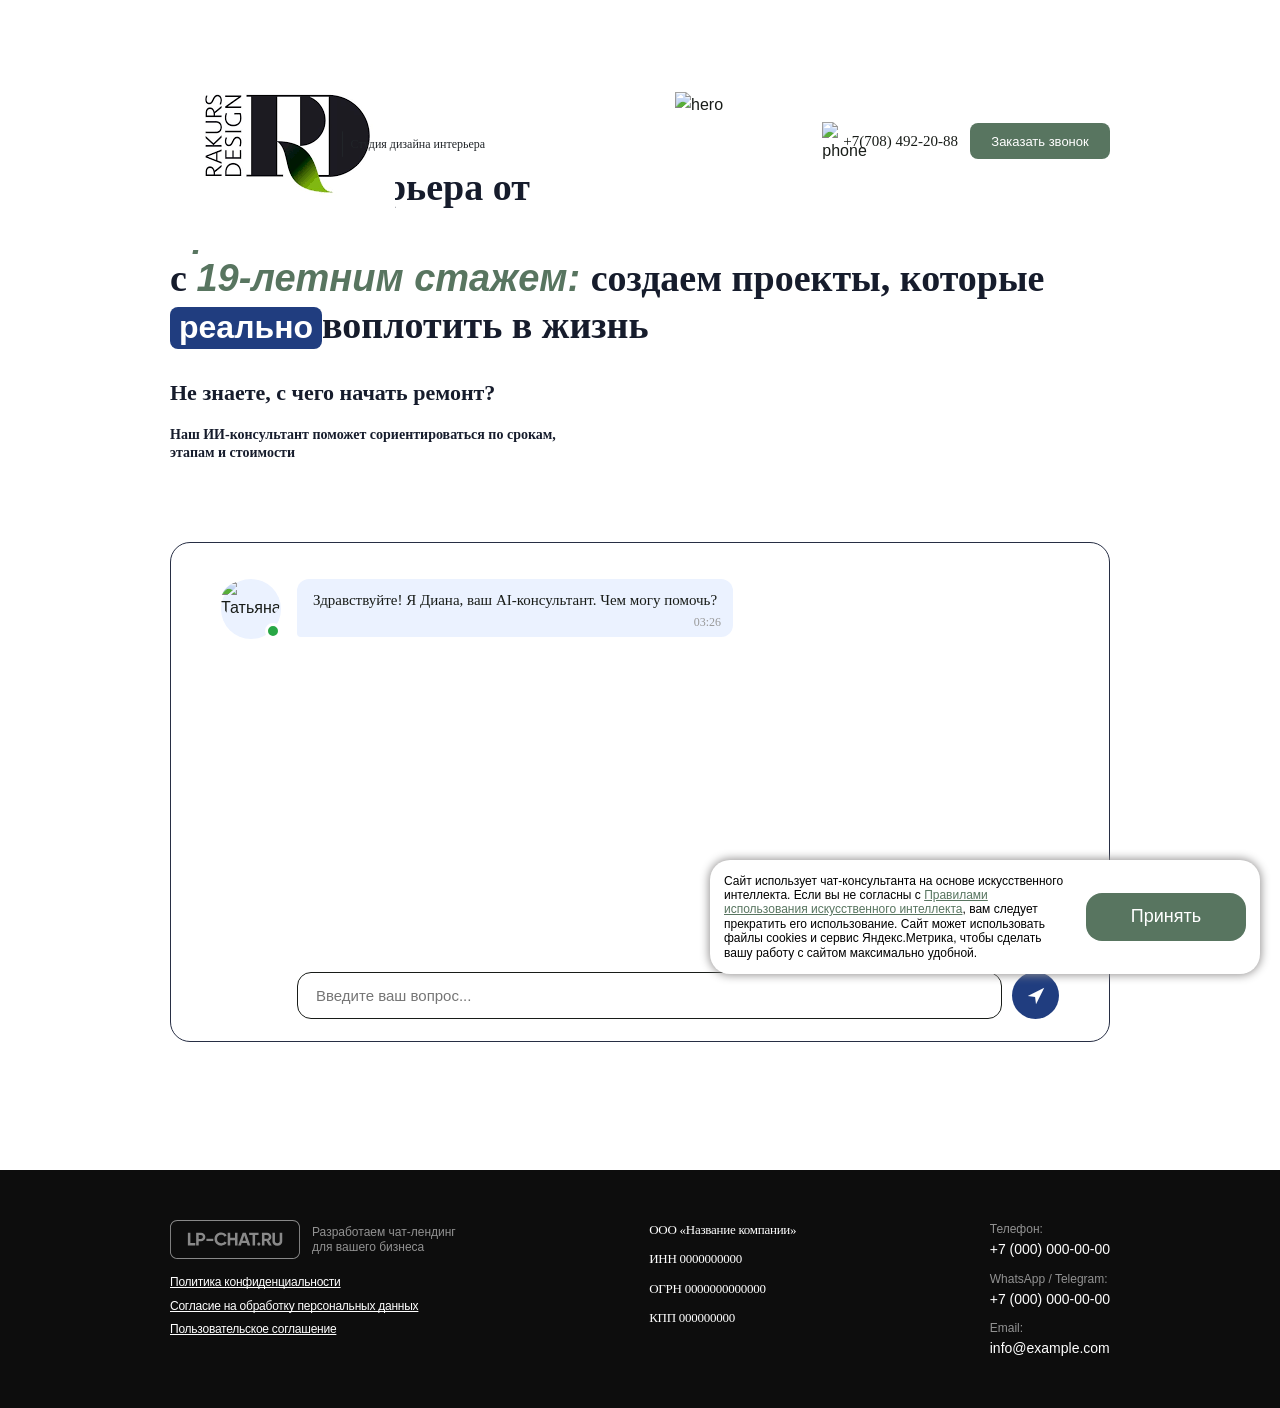
==== commit 568d799c: "first update of files" ====
--- a/index.html
+++ b/index.html
@@ -14,9 +14,9 @@
             <div class="header-content">
                 <div class="header-left">
                     <div class="header-logo">
-                        <p class="main-logo"><img src="images/main-logo.png" alt="logo" width="100px" height="60px"></p>
+                        <p class="main-logo"><img src="images/main-logo.png" alt="logo"></p>
                         <span class="header-divider"></span>
-                        <p class="description">Металлопрокат со складов по всему Казахстану</p>
+                        <p class="description">Студия дизайна интерьера</p>
                     </div>
                 </div>
                 <div class="header-right">
@@ -38,9 +38,9 @@
                 <!-- Заголовок и подзаголовок -->
                 <div class="main-section">
                     <div class="text-content">
-                        <h2 class="main-title">Срочные поставки <span class="price-range"><br>металлопроката</span>  от одного <br>  из <span class="warrant">крупнейших</span> поставщиков <br> <span class="payment">Казахстана</span></h2>
-                        <h3 class="subtitle">Поставим трубы, лист, арматуру <br> и фасонный прокат <br> Доставляем по всему Казахстану</h3>
-                        <h4 class="under_subtitle"><br>Узнайте подробности у нашего ИИ-консультанта</h4>
+                        <h2 class="main-title">Дизайн интерьера от <span class="price-range"><br>практиков </span><br>  с <span class="warrant">19-летним стажем: </span> создаем проекты, которые <br> <span class="payment">реально</span>воплотить в жизнь</h2>
+                        <h3 class="subtitle">Не знаете, с чего начать ремонт?</h3>
+                        <h4 class="under_subtitle"><br>Наш ИИ-консультант поможет сориентироваться по срокам,<br> этапам и стоимости</h4>
                     </div>
                     <div class="hero"><img src="images/hero.png" alt="hero"></div>
                 </div>
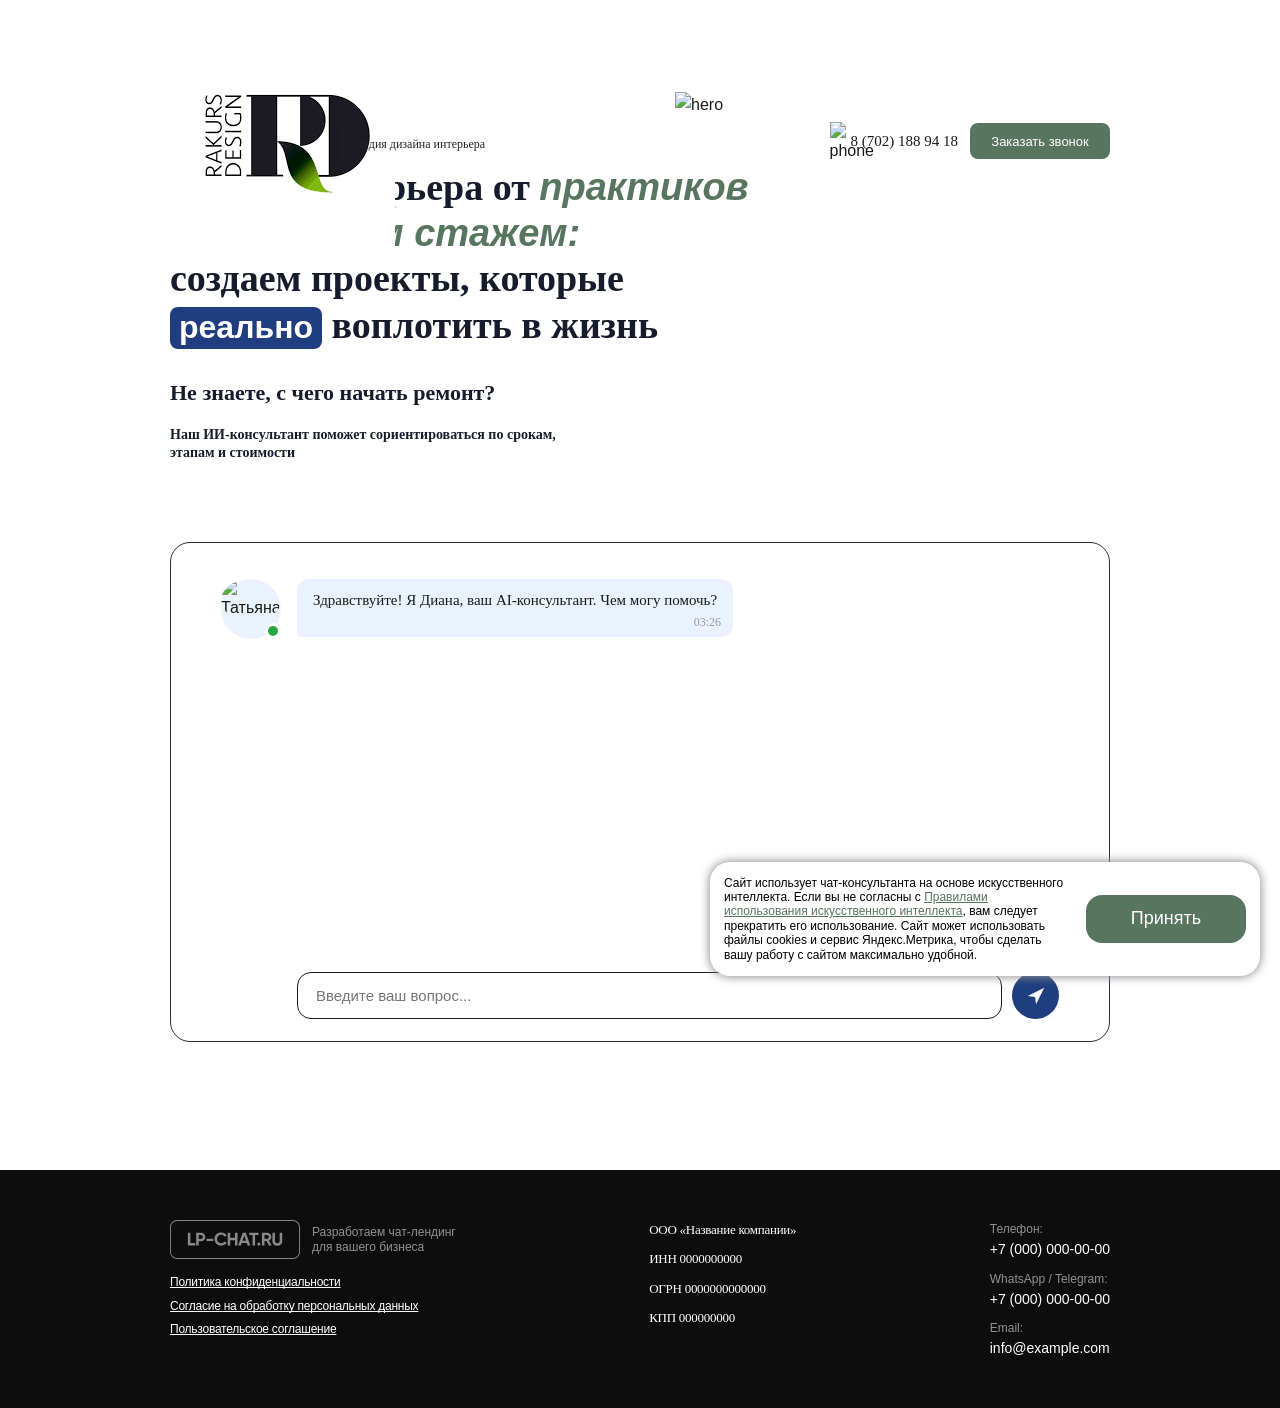
==== commit 50d63918: "update text" ====
--- a/index.html
+++ b/index.html
@@ -22,7 +22,7 @@
                 <div class="header-right">
                     <a class="connection-link">
                         <div class="phone-icon"><img src="images/phone.svg" alt="phone"></div>
-                        <span class="phone-number">+7(708) 492-20-88</span>
+                        <span class="phone-number">8 (702) 188 94 18</span>
                     </a>
                     <a class="connection-button" data-remodal-target="modal-form-call">Заказать звонок</a>
                 </div>
@@ -38,7 +38,7 @@
                 <!-- Заголовок и подзаголовок -->
                 <div class="main-section">
                     <div class="text-content">
-                        <h2 class="main-title">Дизайн интерьера от <span class="price-range"><br>практиков </span><br>  с <span class="warrant">19-летним стажем: </span> создаем проекты, которые <br> <span class="payment">реально</span>воплотить в жизнь</h2>
+                        <h2 class="main-title">Дизайн интерьера от <span class="price-range">практиков <br></span> с <span class="warrant">19-летним стажем: </span> <br> создаем проекты, которые <br> <span class="payment">реально</span> воплотить в жизнь</h2>
                         <h3 class="subtitle">Не знаете, с чего начать ремонт?</h3>
                         <h4 class="under_subtitle"><br>Наш ИИ-консультант поможет сориентироваться по срокам,<br> этапам и стоимости</h4>
                     </div>
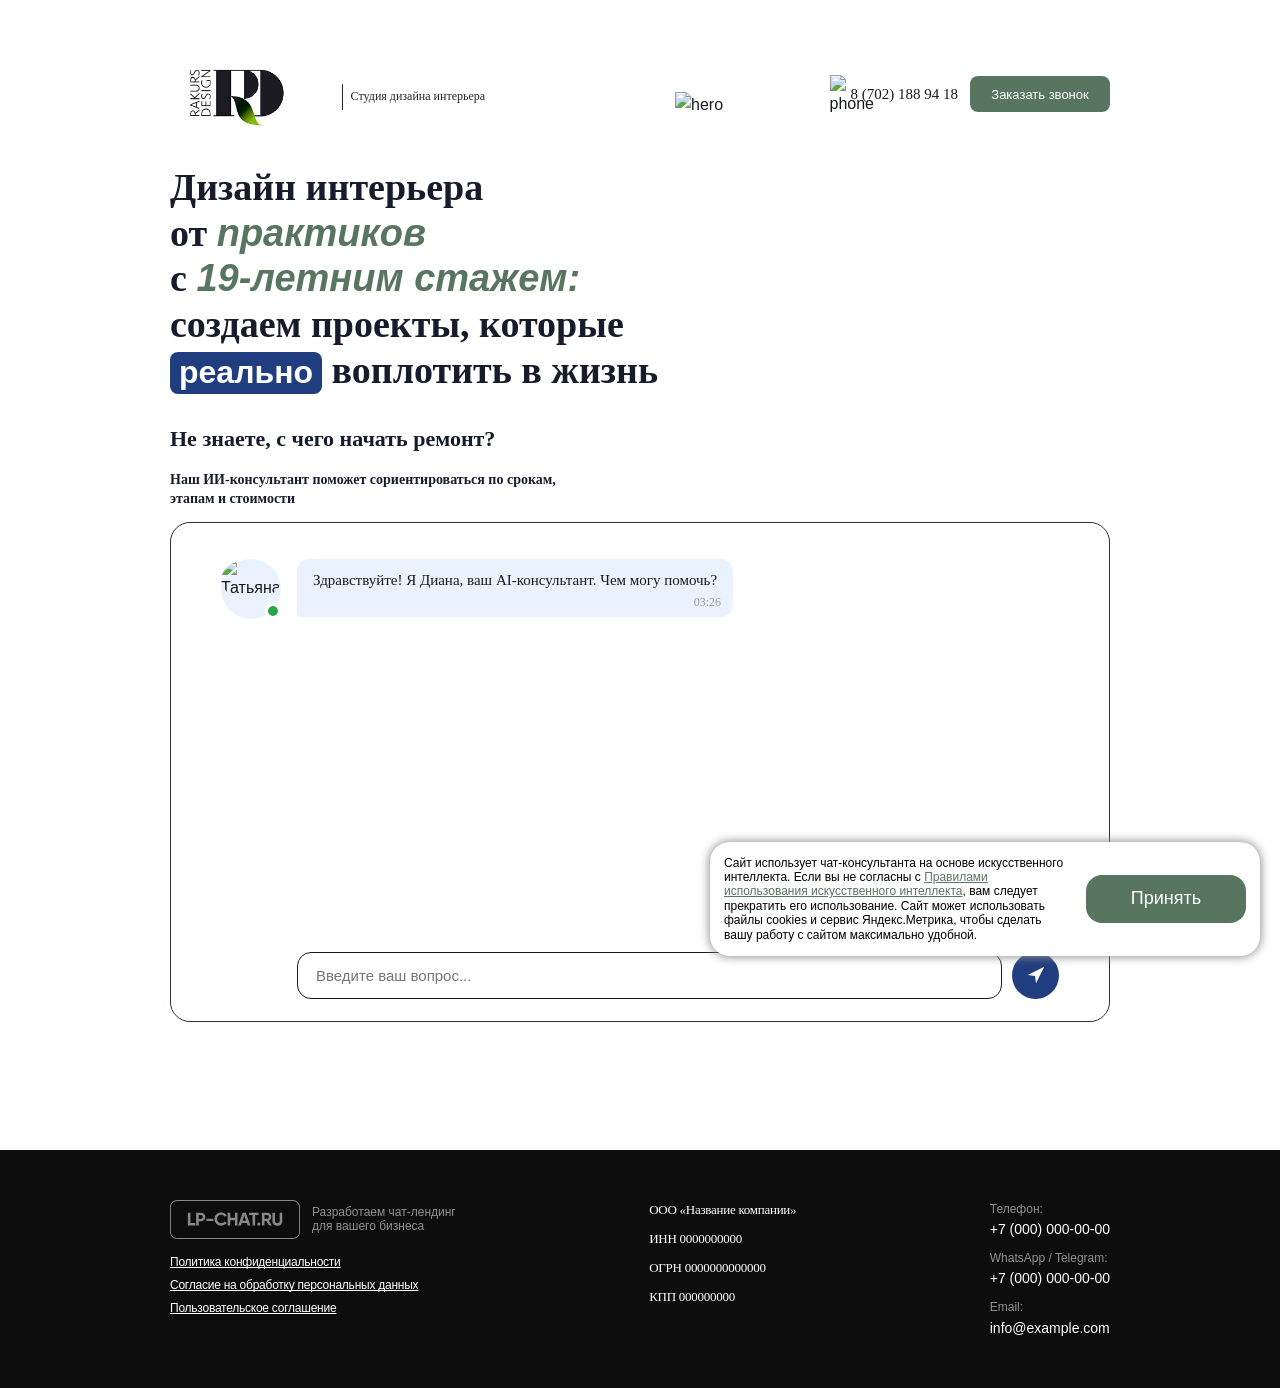
==== commit 727e8ae4: "update logo size" ====
--- a/index.html
+++ b/index.html
@@ -38,7 +38,7 @@
                 <!-- Заголовок и подзаголовок -->
                 <div class="main-section">
                     <div class="text-content">
-                        <h2 class="main-title">Дизайн интерьера от <span class="price-range">практиков <br></span> с <span class="warrant">19-летним стажем: </span> <br> создаем проекты, которые <br> <span class="payment">реально</span> воплотить в жизнь</h2>
+                        <h2 class="main-title">Дизайн интерьера <br> от <span class="price-range"> практиков </span><br>  с <span class="warrant">19-летним стажем: </span> <br> создаем проекты, которые <br> <span class="payment">реально</span> воплотить в жизнь</h2>
                         <h3 class="subtitle">Не знаете, с чего начать ремонт?</h3>
                         <h4 class="under_subtitle"><br>Наш ИИ-консультант поможет сориентироваться по срокам,<br> этапам и стоимости</h4>
                     </div>
--- a/styles.css
+++ b/styles.css
@@ -114,7 +114,15 @@
 }
 
 .main-logo {
-    width: 130px;
+    margin-top: 5px;
+    margin-bottom: 5px;
+}
+
+.main-logo img {
+    display: block;
+    width: 100%;
+    height: auto;
+    max-width: 90px; /* базовый размер на мобилках */
 }
 
 .phone-number {
@@ -1177,6 +1185,7 @@
     position: absolute;
     z-index: 10;
     visibility: hidden;
+    justify-content: flex-end;
 
 }
 
@@ -1312,7 +1321,7 @@
     }
 
     .text-content {
-        margin-bottom: 80px;
+        margin-bottom: 57px;
         align-items:flex-start;
     }
 
@@ -1346,6 +1355,9 @@
         width: 145px;
     }
 
+    .main-logo img {
+        max-width: 100px;
+    }
     
 
     .header-right {
@@ -1618,6 +1630,11 @@
         gap: 4px;
     }
 
+    .text-content {
+        margin-bottom: 14px;
+        align-items:flex-start;
+    }
+
     .footer-logo-img {
         width: 130px;
     }
@@ -1689,6 +1706,10 @@
 
     .main-logo {
         width: 164px;
+    }
+
+    .main-logo img {
+        max-width: 128px;
     }
 
     .payment {
@@ -2005,7 +2026,7 @@
     }
 
     .text-content {
-        margin-bottom: 90px;
+        margin-bottom: 11px;
     }
 
     .connection-button {
@@ -2020,6 +2041,9 @@
 
     .main-logo {
         width: 208px;
+    }
+    .main-logo img {
+        max-width: 158px;
     }
 
     .header-right {
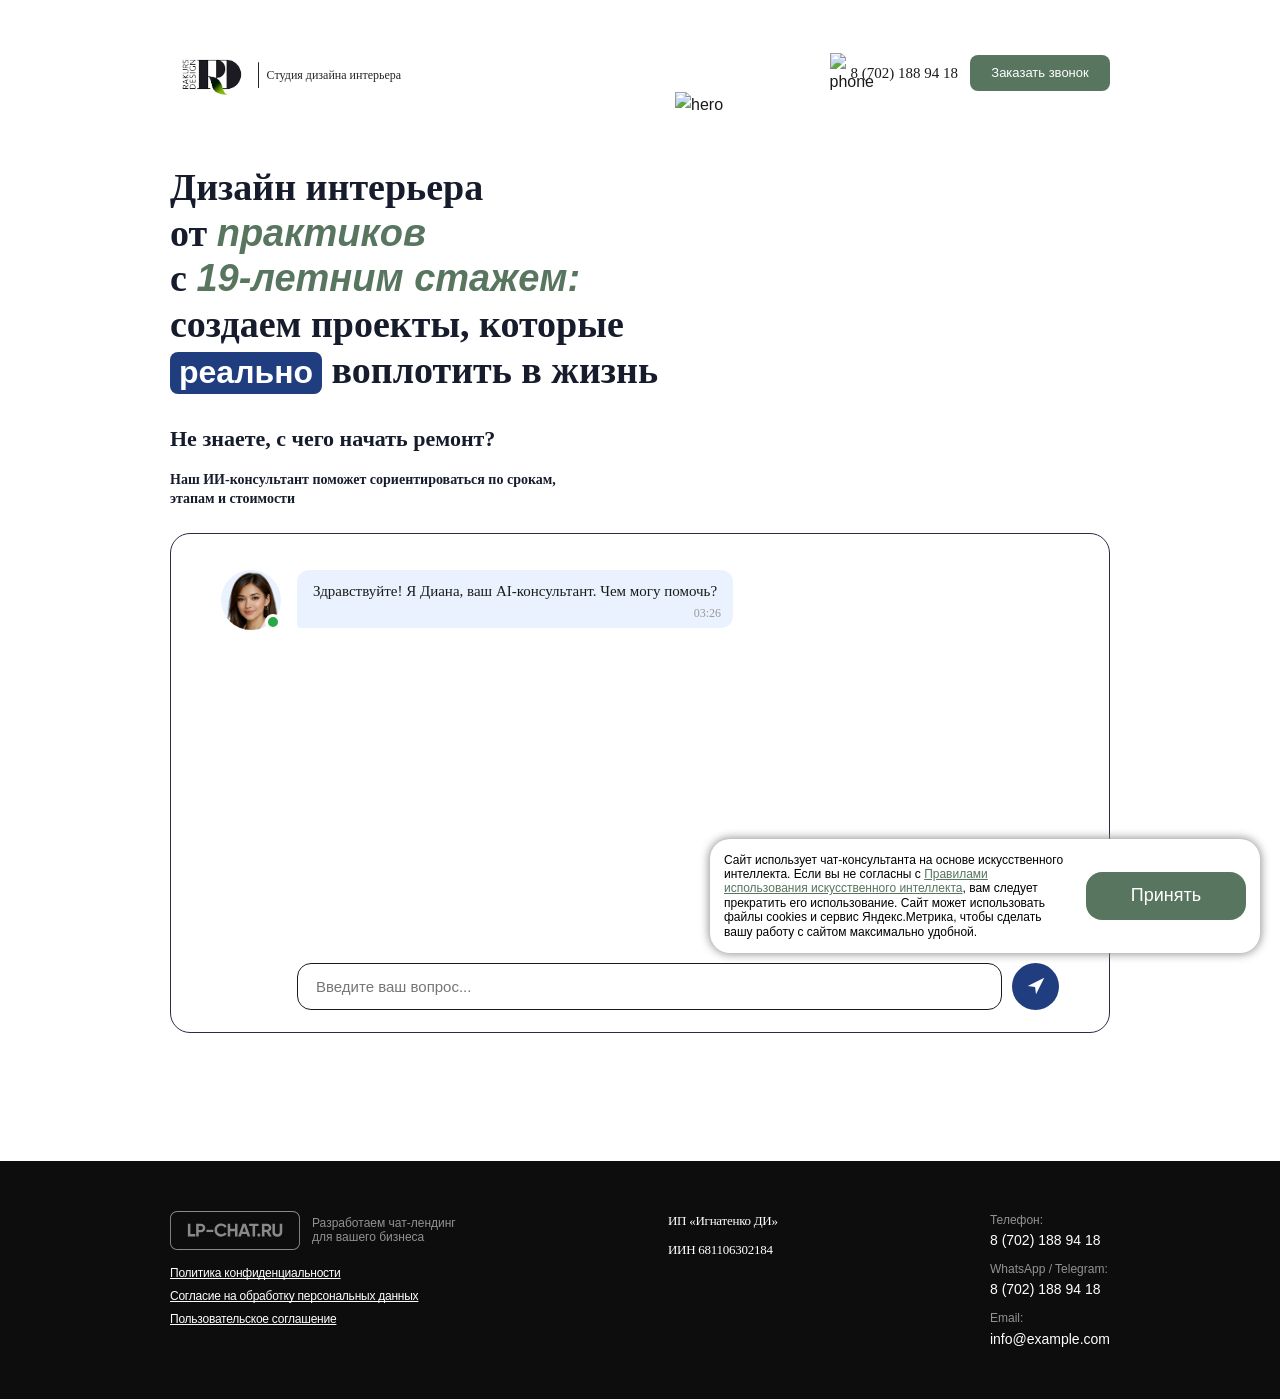
==== commit 2149eda9: "update favicon, company info, privacy policy" ====
--- a/index.html
+++ b/index.html
@@ -6,6 +6,7 @@
     <title>Чат Лендинг</title>
     <link rel="stylesheet" href="https://cdn.jsdelivr.net/npm/swiper@11/swiper-bundle.min.css">
     <link rel="stylesheet" href="styles.css">
+    <link rel="icon" href="/images/favicon.ico" sizes="any">
 </head>
 <body>
     <!-- Header -->
@@ -91,21 +92,19 @@
 
                 <!-- Колонка 2: Инфо о компании -->
                 <div class="footer-column footer-col-info">
-                    <p class="footer-company-detail">ООО «Название компании»</p>
-                    <p class="footer-company-detail">ИНН 0000000000</p>
-                    <p class="footer-company-detail">ОГРН 0000000000000</p>
-                    <p class="footer-company-detail">КПП 000000000</p>
+                    <p class="footer-company-detail">ИП «Игнатенко ДИ»</p>
+                    <p class="footer-company-detail">ИИН 681106302184</p>
                 </div>
 
                 <!-- Колонка 3: Контакты -->
                 <div class="footer-column footer-col-contacts">
                     <div class="footer-contact-block">
                         <span class="footer-contact-label">Телефон:</span>
-                        <a href="tel:+70000000000" class="footer-contact-value">+7 (000) 000-00-00</a>
+                        <a href="tel:+70000000000" class="footer-contact-value">8 (702) 188 94 18</a>
                     </div>
                     <div class="footer-contact-block">
                         <span class="footer-contact-label">WhatsApp / Telegram:</span>
-                        <a href="#" class="footer-contact-value">+7 (000) 000-00-00</a>
+                        <a href="#" class="footer-contact-value">8 (702) 188 94 18</a>
                     </div>
                     <div class="footer-contact-block">
                         <span class="footer-contact-label">Email:</span>
@@ -128,6 +127,158 @@
             <button class="cookie-accept-btn" id="cookieAcceptBtn">Принять</button>
         </div>
     </div>
+    <div class="remodal remodal--modals modal-scrollable" data-remodal-id="privacy" data-remodal-options="modifier: modal-scrollable, hashTracking:false">
+      <div class="content-modals">
+        <div class="content-modals__wrapper">
+          <div class="content-modals__close tap-color" data-remodal-action="close">
+            <div class="content-modals__icon"></div>
+          </div>
+          <div class="content-modals__btn-up tap-color">
+            <div class="content-modals__icon-up" data-scroll-top><img class="d-block" src="images/arrow-up.svg" loading="lazy" alt="arrow-up" width="20" height="21"></div>
+          </div>
+          <div class="modal-content">
+            <h2 class="modal-top__title">Политика конфиденциальности</h2>
+            <div class="modal-text">Политика конфиденциальности сайта rakurs-design.kz.</div>
+            <div class="modal-text">Настоящая Политика конфиденциальности (далее – Политика) устанавливает правила использования персональной информации, получаемой от пользователей сайта (далее – Пользователи) администратором сайта (rakurs-design.kz).</div>
+            <div class="modal-text">Настоящая Политика конфиденциальности применяется ко всем Пользователям Сайта. Все термины и определения, встречающиеся в тексте Политики, толкуются в соответствии с действующим законодательством РК.</div>
+            <div class="modal-text">Пользователи прямо соглашаются на обработку своих персональных данных, как это описано в настоящей Политике. Использование сайта означает выражение Пользователем безоговорочного согласия с Политикой и указанными условиями обработки информации. Пользователь не должен пользоваться сайтом, если Пользователь не согласен с условиями Политики.</div>
+            <h3>Содержание:</h3>
+            <ul class="modal-text">
+              <li>1. Персональная информация Пользователей</li>
+              <li>2. Цели обработки персональной информации Пользователей</li>
+              <li>3. Условия и способы обработки персональной информации Пользователей</li>
+              <li>4. Меры, применяемые для защиты персональной информации Пользователя</li>
+              <li>5. Разрешение споров</li>
+              <li>6. Дополнительные условия</li>
+            </ul>
+            <h3>1. Персональная информация Пользователей</h3>
+            <div class="modal-text">1.1. Сайт собирает, получает доступ и использует в определенных Политикой целях персональные данные Пользователей, техническую и иную информацию, связанную с Пользователями.</div>
+            <div class="modal-text">1.2. Техническая информация не является персональными данными. Компания использует файлы cookies, которые позволяют идентифицировать Пользователя. Файлы cookies – это текстовые файлы, доступные Компании, для обработки информации об активности Пользователя, включая информацию о том, какие страницы посещал Пользователь и о времени, которое Пользователь провел на странице. Пользователь может отключить возможность использования файлов cookies в настройках браузера.</div>
+            <div class="modal-text">1.3. Также под технической информацией понимается информация, которая автоматически передается Компании в процессе использования Сайта с помощью установленного на устройстве Пользователя программного обеспечения.</div>
+            <div class="modal-text">1.4. Под персональными данными Пользователя понимается информация, которую Пользователь предоставляет Компании при заполнении заявки на Сайте и последующем использовании Сайта.</div>
+            <div class="modal-text">Обязательная для предоставления Компании информация помечена специальным образом. Иная информация предоставляется Пользователем на его усмотрение.</div>
+            <div class="modal-text">1.5. Компания также может обрабатывать данные, сделанные общедоступными субъектом персональных данных или подлежащие опубликованию или обязательному раскрытию в соответствии с законом.</div>
+            <div class="modal-text">1.6. Компания не проверяет достоверность персональной информации, предоставляемой Пользователем, и не имеет возможности оценивать его дееспособность. Однако Компания исходит из того, что Пользователь предоставляет достоверную и достаточную персональную информацию о себе и поддерживает эту информацию в актуальном состоянии.</div>
+            <h3>2. Цели обработки персональной информации Пользователей</h3>
+            <div class="modal-text">2.1. Главная цель Компании при сборе персональных данных — предоставление информационных, консультационных услуг Пользователям. Пользователи соглашаются с тем, что Компания также может использовать их персональные данные для:</div>
+            <ul class="modal-text">
+              <li>Идентификации стороны в рамках предоставляемых услуг;</li>
+              <li>Предоставления услуг и клиентской поддержки по запросу Пользователей;</li>
+              <li>Улучшения качества услуг, удобства их использования, разработки и развития Сайта, устранения технических неполадок или проблем с безопасностью;</li>
+              <li>Анализа для расширения и совершенствования услуг, информационного наполнения и рекламы услуг;</li>
+              <li>Информирования Пользователей об услугах, целевом маркетинге, обновлении услуг и рекламных предложениях на основании информационных предпочтений Пользователей;</li>
+              <li>Таргетирования рекламных материалов и рассылки индивидуальных маркетинговых сообщений посредством электронной почты;</li>
+              <li>Проведения статистических и иных исследований на основе обезличенных данных.</li>
+            </ul>
+            <div class="modal-text">2.2. Компания использует техническую информацию обезличено в целях, указанных в пункте 2.1.</div>
+            <h3>3. Условия и способы обработки персональной информации Пользователей</h3>
+            <div class="modal-text">3.1. Пользователь дает согласие на обработку своих персональных данных путём отправки заявки (любой письменный запрос, содержащий контактные данные).</div>
+            <div class="modal-text">3.2. Обработка персональных данных Пользователя означает сбор, запись, систематизацию, накопление, хранение, уточнение (обновление, изменение), извлечение, использование, передачу (распространение, предоставление, доступ), обезличивание, блокирование, удаление, уничтожение персональных данных Пользователя.</div>
+            <div class="modal-text">3.3. В отношении персональной информации Пользователя сохраняется ее конфиденциальность, кроме случаев добровольного предоставления Пользователем информации о себе для общего доступа неограниченному кругу лиц.</div>
+            <div class="modal-text">3.4. Компания вправе передать персональную информацию Пользователя третьим лицам в следующих случаях:</div>
+            <ul class="modal-text">
+              <li>Пользователь выразил согласие на такие действия;</li>
+              <li>Передача необходима для использования Пользователем определенной услуги Сайта либо для исполнения определенного договора или соглашения с Пользователем;</li>
+              <li>Передача уполномоченным органам государственной власти Республики Казахстан по основаниям и в порядке, установленным законодательством Республики Казахстан;</li>
+              <li>В целях обеспечения возможности защиты прав и законных интересов Компании или третьих лиц в случаях, когда Пользователь нарушает условия договоров и соглашений с Компанией, настоящую Политику, либо документы, содержащие условия использования конкретных услуг;</li>
+              <li>В результате обработки персональной информации Пользователя путем ее обезличивания получены обезличенные статистические данные, передаются третьему лицу для проведения исследований, выполнения работ или оказания услуг по поручению Компании.</li>
+            </ul>
+            <h3>4. Меры, применяемые для защиты персональной информации Пользователя</h3>
+            <div class="modal-text">4.1. Компания принимает необходимые и достаточные правовые, организационные и технические меры для защиты персональной информации Пользователя от неправомерного или случайного доступа, уничтожения, изменения, блокирования, копирования, распространения, а также от иных неправомерных действий с ней третьих лиц.</div>
+            <h3>5. Разрешение споров</h3>
+            <div class="modal-text">5.1. Все возможные споры, вытекающие из отношений, регулируемых настоящей Политикой, разрешаются в порядке, установленном действующим законодательством Республики Казахстан, по нормам казахстанского права.</div>
+            <div class="modal-text">5.2. Соблюдение досудебного (претензионного) порядка урегулирования споров является обязательным.</div>
+            <h3>6. Дополнительные условия</h3>
+            <div class="modal-text">6.1. Компания вправе вносить изменения в настоящую Политику конфиденциальности без согласия Пользователя.</div>
+            <div class="modal-text">6.2. Новая Политика конфиденциальности вступает в силу с момента ее размещения, если иное не предусмотрено новой редакцией Политики конфиденциальности.</div>
+          </div>
+        </div>
+      </div>
+    </div>
+
+    <div class="remodal remodal--modals modal-scrollable" data-remodal-id="ai-terms" data-remodal-options="modifier: modal-scrollable, hashTracking:false">
+      <div class="content-modals">
+        <div class="content-modals__wrapper">
+          <div class="content-modals__close tap-color" data-remodal-action="close">
+            <div class="content-modals__icon"></div>
+          </div>
+          <div class="content-modals__btn-up tap-color">
+            <div class="content-modals__icon-up" data-scroll-top><img class="d-block" src="images/arrow-up.svg" loading="lazy" alt="arrow-up" width="20" height="21"></div>
+          </div>
+          <h2>Пользовательское соглашение об использовании искусственного интеллекта</h2>
+          <div><span class="font-gil-s-bold">Внимание!</span>
+            Настоящее соглашение регулирует условия взаимодействия с искусственным интеллектом (далее ИИ) на сайте https://franchisator.lp-chat.kz/
+          </div>
+          <div>Пожалуйста, внимательно ознакомьтесь с настоящими условиями. Используя сайт и/или начав диалог с ИИ-консультантом, вы подтверждаете свое согласие с данным соглашением. Если вы не согласны с условиями — пожалуйста, покиньте сайт и не используйте ИИ-консультанта.</div>
+          <h3>1. Использование искусственного интеллекта</h3>
+          <div class="modal-text">1.1. ИИ-консультант, доступный на сайте, работает на основе технологий искусственного интеллекта и машинного обучения.</div>
+          <div class="modal-text">1.2. Ответы, которые вы получаете в процессе общения, формируются автоматически и носят <span class="font-gil-s-bold">исключительно информационный характер.</span></div>
+          <h3>2. Ограничение ответственности</h3>
+          <div class="modal-text">2.1. ИП «Игнатенко ДИ», а также лица, участвующие в разработке и сопровождении данного сайта (включая подрядчиков и разработчиков), <strong>не несут ответственности:</strong></div>
+          <ul>
+            <li>за точность, полноту и актуальность информации, предоставленной искусственным интеллектом;</li>
+            <li>за любые убытки, последствия или решения, принятые на основании такой информации;</li>
+            <li>за возможные ошибки, неточности или непреднамеренно вводящую в заблуждение информацию, сгенерированную ИИ.</li>
+          </ul>
+          <div class="modal-text">2.2. Использование информации, полученной от ИИ, осуществляется <span class="font-gil-s-bold">исключительно на ваш страх и риск.</span></div>
+          <h3>3. Отказ от гарантий</h3>
+          <div class="modal-text">3.1. Мы не гарантируем, что информация, предоставленная ИИ, будет соответствовать вашим ожиданиям, целям или задачам.</div>
+          <div class="modal-text">3.2. Мы не гарантируем бесперебойную, корректную или точную работу ИИ-сервиса.</div>
+          <h3>4. Согласие пользователя</h3>
+          <div class="modal-text">4.1. Используя сайт и (или) ИИ-консультанта, вы <span class="font-gil-s-bold">безоговорочно соглашаетесь</span> с условиями настоящего соглашения.</div>
+          <div class="modal-text">4.2. В случае несогласия с условиями пользователь не вправе использовать сайт и сервисы ИИ-консультанта.</div>
+          <h3>5. Изменения в соглашении</h3>
+          <div class="modal-text">5.1. Компания оставляет за собой право вносить изменения в данное соглашение без предварительного уведомления. Актуальная версия всегда доступна по адресу https://franchisator.lp-chat.kz/</div>
+        </div>
+      </div>
+    </div>
+
+    <div class="remodal remodal--modals modal-scrollable" data-remodal-id="personal-data" data-remodal-options="modifier: modal-scrollable, hashTracking:false">
+      <div class="content-modals">
+        <div class="content-modals__wrapper">
+          <div class="content-modals__close tap-color" data-remodal-action="close">
+            <div class="content-modals__icon"></div>
+          </div>
+          <div class="content-modals__btn-up tap-color">
+            <div class="content-modals__icon-up" data-scroll-top><img class="d-block" src="images/arrow-up.svg" loading="lazy" alt="arrow-up" width="20" height="21"></div>
+          </div>
+          <div class="modal-content">
+            <h2 class="modal-top__title">Cогласие на обработку персональных данных</h2>
+            <div class="font-gil-s-bold">Настоящим я, субъект персональных данных, в соответствии с требованиями Закона Республики Казахстан от 21 мая 2013 года № 94-V ЗРК «О персональных данных и их защите» свободно, своей волей и в своем интересе даю свое согласие на обработку моих персональных данных оператору персональных данных ИП «Игнатенко ДИ» (далее – Оператор).</div>
+            <h3>1. Цели обработки персональных данных</h3>
+            <div class="font-gil-s-bold">Настоящее согласие предоставляется для следующих целей:</div>
+            <div class="modal-text">1. Идентификация меня как субъекта персональных данных;</div>
+            <div class="modal-text">2. Установление и поддержание связи со мной;</div>
+            <div class="modal-text">3. Предоставление мне информации о товарах и услугах, представленных на сайте Оператора;</div>
+            <div class="modal-text">4. Продажа товаров и услуг, представленных на сайте Оператора;</div>
+            <div class="modal-text">5. Подбор подходящих услуг в соответствии с моими запросами и интересами;</div>
+            <div class="modal-text">6. Статистические и аналитические цели при условии обязательного обезличивания персональных данных.</div>
+            <h3>2. Перечень персональных данных</h3>
+            <div class="font-gil-s-bold">Я даю согласие на обработку следующих персональных данных:</div>
+            <div class="modal-text">1. Фамилия, имя, отчество;</div>
+            <div class="modal-text">2. Номер телефона;</div>
+            <div class="modal-text">3. Адрес электронной почты (email);</div>
+            <h3>3. Перечень действий с персональными данными</h3>
+            <div><span class="font-gil-s-bold">Я даю согласие на осуществление следующих действий с моими персональными данными:</span> сбор, запись, систематизация, накопление, хранение, уточнение (обновление, изменение), извлечение, использование, передача (предоставление, доступ), обезличивание, блокирование, удаление, уничтожение персональных данных.</div>
+            <h3>4. Способы обработки персональных данных</h3>
+            <div>Обработка персональных данных может осуществляться как с использованием средств автоматизации, так и без использования таких средств.</div>
+            <h3>5. Срок действия согласия</h3>
+            <div>Настоящее согласие действует с момента его предоставления и до момента его отзыва.</div>
+            <h3>6. Порядок отзыва согласия</h3>
+            <div>Я уведомлен(а) о том, что согласие на обработку персональных данных может быть отозвано путем направления письменного заявления Оператору по адресу электронной почты или по почтовому адресу Оператора. В случае отзыва согласия на обработку персональных данных Оператор обязан прекратить их обработку в срок, не превышающий 30 (тридцати) дней с даты поступления указанного отзыва.</div>
+            <h3>7. Трансграничная передача</h3>
+            <div>Я уведомлен(а) о том, что обработка моих персональных данных осуществляется исключительно на территории Республики Казахстан в соответствии с требованиями законодательства.</div>
+            <h3>8. Согласие на обработку данных о поведении на сайте</h3>
+            <div>Я даю отдельное согласие на сбор и анализ данных о моем поведении на сайте, включая информацию о просмотренных страницах, времени пребывания на сайте, кликах и иных действиях.</div>
+            <h3>9. Согласие на использование файлов cookie</h3>
+            <div>Я даю отдельное согласие на использование файлов cookie для анализа моих предпочтений и улучшения работы сайта.</div>
+            <h3>10. Подтверждение согласия</h3>
+            <div>Подтверждаю, что ознакомлен(а) с положениями Закона Республики Казахстан от 21 мая 2013 года № 94-V ЗРК «О персональных данных и их защите», права и обязанности в области защиты персональных данных мне понятны.</div>
+            <div>Я подтверждаю, что, предоставляя настоящее согласие, я действую свободно, своей волей и в своем интересе, а также подтверждаю свою дееспособность.</div>
+          </div>
+        </div>
+      </div>
+    </div>
 
     <script src="https://cdn.jsdelivr.net/npm/swiper@11/swiper-bundle.min.js"></script>
     <script src="chat.js"></script>
--- a/styles.css
+++ b/styles.css
@@ -114,7 +114,7 @@
 }
 
 .main-logo {
-    margin-top: 5px;
+    margin-top: 10px;
     margin-bottom: 5px;
 }
 
@@ -122,7 +122,7 @@
     display: block;
     width: 100%;
     height: auto;
-    max-width: 90px; /* базовый размер на мобилках */
+    max-width: 50px; /* базовый размер на мобилках */
 }
 
 .phone-number {
@@ -412,7 +412,7 @@
 }
 
 .message-user .message-content {
-    background-color: #903b00;
+    background-color: #587560;
     color: white;
     border-bottom-right-radius: 4px;
     font-family: "Montserrat-Medium";
@@ -723,7 +723,7 @@
     text-align: center;
     border: none;
     border-radius: 100px;
-    background: #D9712A;
+    background: #587560;
     box-shadow: 0px -2px 0px rgba(0, 0, 0, 0.3) inset;
     width: 75%;
     height: 44px;
@@ -732,6 +732,97 @@
     color: #fff;
     transition: 0.3s linear;
     padding: 0 5px;
+}
+
+.input-form-container.phone-capture-form {
+    flex-direction: column !important;
+    align-items: flex-start;
+    gap: 10px !important;
+
+}
+
+.phone-capture-form__row {
+    display: flex;
+    flex-wrap: wrap;
+    gap: 6px;
+    width: 100%;
+    align-items: center;
+}
+
+.chat-consent {
+    display: flex;
+    align-items: flex-start;
+    gap: 8px;
+    margin-top: 2px;
+    position: relative;
+    cursor: pointer;
+    width: 100%;
+}
+
+.chat-consent__checkbox {
+    position: absolute;
+    opacity: 0;
+    width: 18px;
+    height: 18px;
+    margin: 0;
+}
+
+.chat-consent__checkbox-ui {
+    width: 18px;
+    height: 18px;
+    border: 1px solid #181C18;
+    border-radius: 3px;
+    background: transparent;
+    display: inline-flex;
+    align-items: center;
+    justify-content: center;
+    flex-shrink: 0;
+    margin-top: 1px;
+}
+
+.chat-consent__checkbox-ui::after {
+    content: "";
+    width: 9px;
+    height: 5px;
+    border-left: 2px solid #181C18;
+    border-bottom: 2px solid #181C18;
+    transform: rotate(-45deg) scale(0.6) translateY(-1px);
+    opacity: 0;
+    transition: opacity 0.2s ease, transform 0.2s ease;
+}
+
+.chat-consent__checkbox:checked + .chat-consent__checkbox-ui::after {
+    opacity: 1;
+    transform: rotate(-45deg) scale(1) translateY(-1px);
+    border-left-color: #fff;
+    border-bottom-color: #fff;
+}
+
+.chat-consent__checkbox:checked + .chat-consent__checkbox-ui {
+    background-color: #2C72C7;
+    border-color: #2C72C7;
+}
+
+.chat-consent__text {
+    font-size: 10px;
+    line-height: 130%;
+    color: #181C18;
+}
+
+.chat-consent__text a {
+    color: #181C18;
+    text-decoration: underline;
+}
+
+.chat-consent__error {
+    min-height: 9px;
+    margin: 0;
+    padding-left: 22px;
+    font-size: 10px;
+    line-height: 120%;
+    color: #d94c4c;
+    text-align: left;
+    width: 100%;
 }
 
 
@@ -1051,7 +1142,7 @@
 }
 
 .cookie-accept-btn:hover {
-    background-color: #7da488;;
+    background-color: #a0a3a1;
 }
 
 .cookie-accept-btn:active {
@@ -1211,6 +1302,31 @@
         padding: 0 12px;
     }
 
+    .chat-consent__checkbox-ui::after {
+        width: 10px;
+        height: 6px;
+    }
+
+
+    .chat-consent__text {
+        font-size: 11px;
+    }
+
+    .chat-consent__error {
+        font-size: 11px;
+        padding-left: 0px;
+    }
+
+    .chat-consent__checkbox-ui {
+        width: 20px;
+        height: 20px;
+    }
+
+    .chat-consent__checkbox {
+        width: 20px;
+        height: 20px;
+    }
+
     .call-modal {
         padding: 34px 10px 14px 10px;
     }
@@ -1321,7 +1437,7 @@
     }
 
     .text-content {
-        margin-bottom: 57px;
+        margin-bottom: 50px;
         align-items:flex-start;
     }
 
@@ -1352,7 +1468,7 @@
     }
 
     .main-logo {
-        width: 145px;
+        width: 65px;
     }
 
     .main-logo img {
@@ -1587,6 +1703,15 @@
         padding: 0 15px;
     }
 
+    .chat-consent__text {
+        padding-top: 2px;
+        font-size: 12px;
+    }
+
+    .chat-consent__error {
+        font-size: 12px;
+    }
+
     .call-modal__form {
         gap: 8px;
     }
@@ -1631,7 +1756,7 @@
     }
 
     .text-content {
-        margin-bottom: 14px;
+        margin-bottom: 25px;
         align-items:flex-start;
     }
 
@@ -1705,7 +1830,7 @@
     }
 
     .main-logo {
-        width: 164px;
+        width: 80px;
     }
 
     .main-logo img {
@@ -1912,6 +2037,25 @@
         max-width: 1200px;
     }
 
+    .chat-consent__text {
+        font-size: 13px;
+        margin-top: 4px;
+    }
+
+    .chat-consent__error {
+        font-size: 13px;
+    }
+
+    .chat-consent__checkbox-ui {
+        width: 24px;
+        height: 24px;
+    }
+
+    .chat-consent__checkbox {
+        width: 24px;
+        height: 24px;
+    }
+
     .call-modal__error {
         font-size: 13px;
     }
@@ -2026,7 +2170,7 @@
     }
 
     .text-content {
-        margin-bottom: 11px;
+        margin-bottom: 28px;
     }
 
     .connection-button {
@@ -2040,10 +2184,11 @@
     }
 
     .main-logo {
-        width: 208px;
+        width: 100px;
     }
     .main-logo img {
-        max-width: 158px;
+        max-width: 100px;
+        margin-top: 10px;
     }
 
     .header-right {
@@ -2867,7 +3012,7 @@
 }
 
 .thanks-title--accent {
-    color: #e10000;
+    color: #587560;
 }
 
 .thanks-description {
@@ -2890,7 +3035,7 @@
     line-height: 1;
     color: #fff;
     text-decoration: none;
-    background: #ff001f;
+    background: #587560;
     transition: filter 0.2s ease, transform 0.1s ease;
 }
 
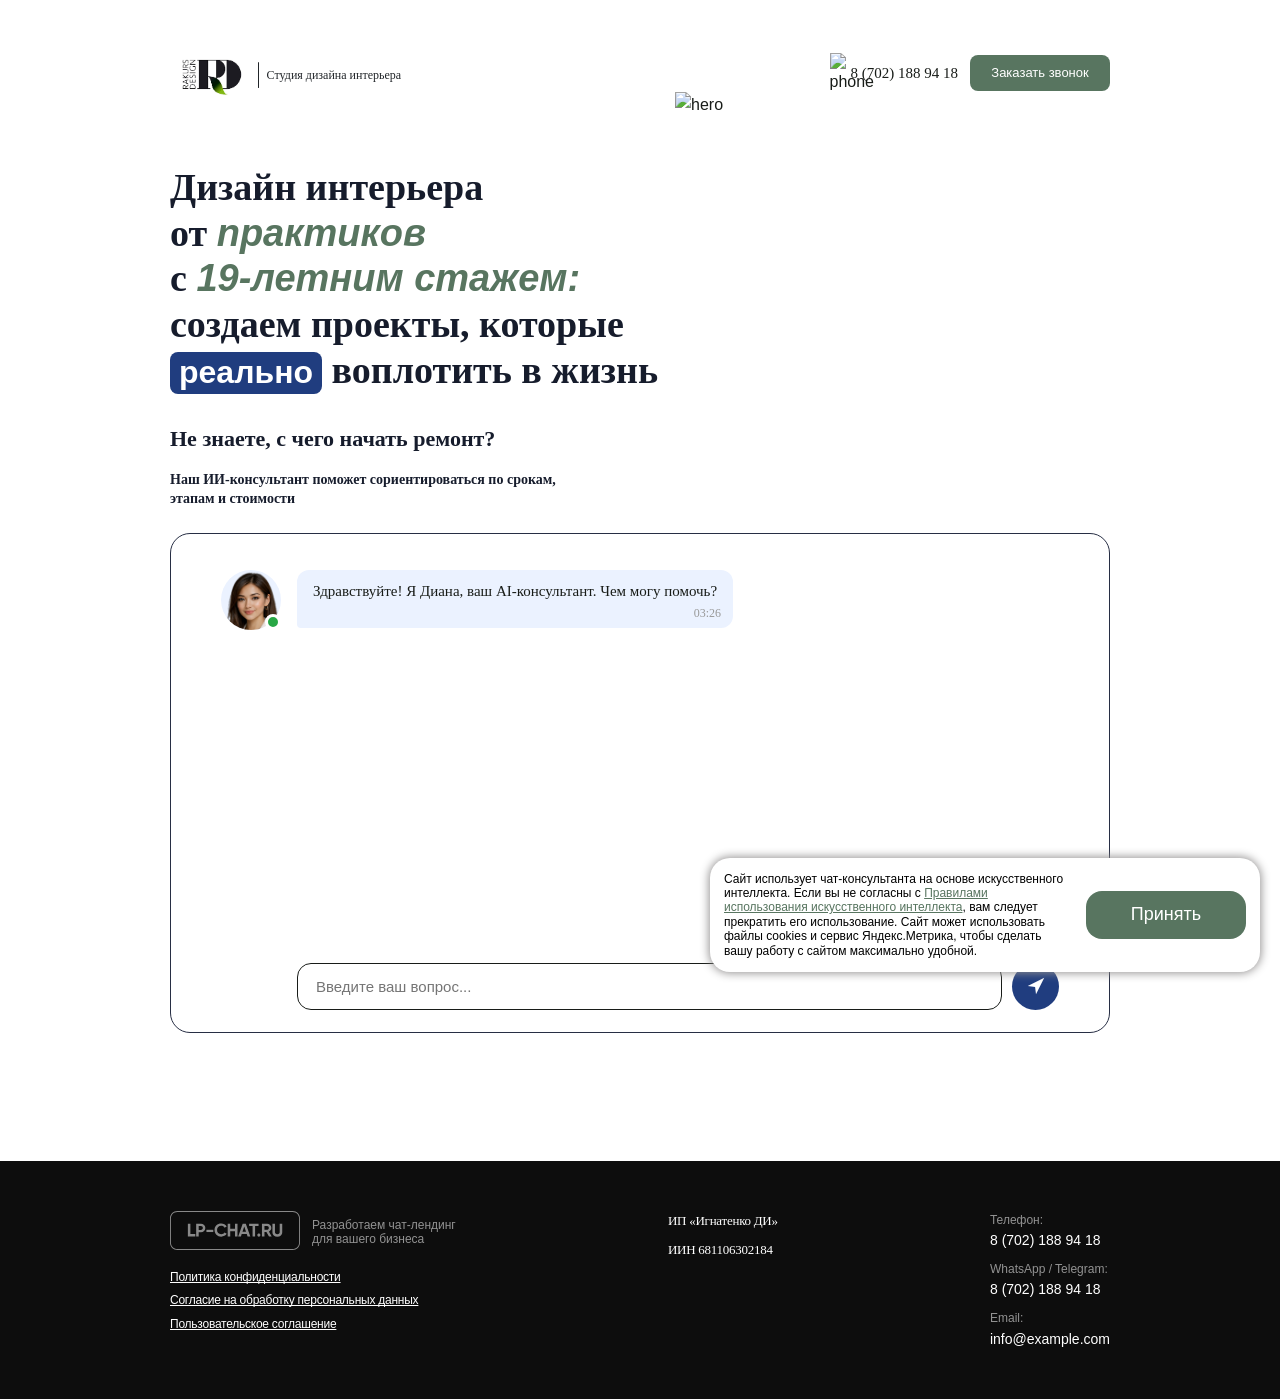
==== commit 70c7a258: "update privacy policy" ====
--- a/index.html
+++ b/index.html
@@ -80,7 +80,9 @@
                 <!-- Колонка 1: Логотип + ссылки -->
                 <div class="footer-column footer-col-links">
                     <div class="footer-logo">
-                        <img src="images/logo-secondary.svg" alt="LP-CHAT.RU" class="footer-logo-img">
+                        <a target="_blank" href="https://lp-chat.kz">
+                            <img src="images/logo-secondary.svg" alt="LP-CHAT.RU" class="footer-logo-img">
+                        </a>
                         <span class="footer-logo-text">Разработаем чат-лендинг <br> для вашего бизнеса</span>
                     </div>
                     <div class="footer-links">
@@ -128,157 +130,157 @@
         </div>
     </div>
     <div class="remodal remodal--modals modal-scrollable" data-remodal-id="privacy" data-remodal-options="modifier: modal-scrollable, hashTracking:false">
-      <div class="content-modals">
-        <div class="content-modals__wrapper">
-          <div class="content-modals__close tap-color" data-remodal-action="close">
-            <div class="content-modals__icon"></div>
+        <div class="content-modals">
+          <div class="content-modals__wrapper">
+            <div class="content-modals__close tap-color" data-remodal-action="close">
+              <div class="content-modals__icon"></div>
+            </div>
+            <div class="content-modals__btn-up tap-color">
+              <div class="content-modals__icon-up" data-scroll-top><img class="d-block" src="images/arrow-up.svg" loading="lazy" alt="arrow-up" width="20" height="21"></div>
+            </div>
+            <div class="modal-content">
+              <h2 class="modal-top__title">Политика конфиденциальности</h2>
+              <div class="modal-text">Политика конфиденциальности сайта rakurs-design.kz.</div>
+              <div class="modal-text">Настоящая Политика конфиденциальности (далее – Политика) устанавливает правила использования персональной информации, получаемой от пользователей сайта (далее – Пользователи) администратором сайта (rakurs-design.kz).</div>
+              <div class="modal-text">Настоящая Политика конфиденциальности применяется ко всем Пользователям Сайта. Все термины и определения, встречающиеся в тексте Политики, толкуются в соответствии с действующим законодательством РК.</div>
+              <div class="modal-text">Пользователи прямо соглашаются на обработку своих персональных данных, как это описано в настоящей Политике. Использование сайта означает выражение Пользователем безоговорочного согласия с Политикой и указанными условиями обработки информации. Пользователь не должен пользоваться сайтом, если Пользователь не согласен с условиями Политики.</div>
+              <h3>Содержание:</h3>
+              <ul class="modal-text">
+                <li>1. Персональная информация Пользователей</li>
+                <li>2. Цели обработки персональной информации Пользователей</li>
+                <li>3. Условия и способы обработки персональной информации Пользователей</li>
+                <li>4. Меры, применяемые для защиты персональной информации Пользователя</li>
+                <li>5. Разрешение споров</li>
+                <li>6. Дополнительные условия</li>
+              </ul>
+              <h3>1. Персональная информация Пользователей</h3>
+              <div class="modal-text">1.1. Сайт собирает, получает доступ и использует в определенных Политикой целях персональные данные Пользователей, техническую и иную информацию, связанную с Пользователями.</div>
+              <div class="modal-text">1.2. Техническая информация не является персональными данными. Компания использует файлы cookies, которые позволяют идентифицировать Пользователя. Файлы cookies – это текстовые файлы, доступные Компании, для обработки информации об активности Пользователя, включая информацию о том, какие страницы посещал Пользователь и о времени, которое Пользователь провел на странице. Пользователь может отключить возможность использования файлов cookies в настройках браузера.</div>
+              <div class="modal-text">1.3. Также под технической информацией понимается информация, которая автоматически передается Компании в процессе использования Сайта с помощью установленного на устройстве Пользователя программного обеспечения.</div>
+              <div class="modal-text">1.4. Под персональными данными Пользователя понимается информация, которую Пользователь предоставляет Компании при заполнении заявки на Сайте и последующем использовании Сайта.</div>
+              <div class="modal-text">Обязательная для предоставления Компании информация помечена специальным образом. Иная информация предоставляется Пользователем на его усмотрение.</div>
+              <div class="modal-text">1.5. Компания также может обрабатывать данные, сделанные общедоступными субъектом персональных данных или подлежащие опубликованию или обязательному раскрытию в соответствии с законом.</div>
+              <div class="modal-text">1.6. Компания не проверяет достоверность персональной информации, предоставляемой Пользователем, и не имеет возможности оценивать его дееспособность. Однако Компания исходит из того, что Пользователь предоставляет достоверную и достаточную персональную информацию о себе и поддерживает эту информацию в актуальном состоянии.</div>
+              <h3>2. Цели обработки персональной информации Пользователей</h3>
+              <div class="modal-text">2.1. Главная цель Компании при сборе персональных данных — предоставление информационных, консультационных услуг Пользователям. Пользователи соглашаются с тем, что Компания также может использовать их персональные данные для:</div>
+              <ul class="modal-text">
+                <li>Идентификации стороны в рамках предоставляемых услуг;</li>
+                <li>Предоставления услуг и клиентской поддержки по запросу Пользователей;</li>
+                <li>Улучшения качества услуг, удобства их использования, разработки и развития Сайта, устранения технических неполадок или проблем с безопасностью;</li>
+                <li>Анализа для расширения и совершенствования услуг, информационного наполнения и рекламы услуг;</li>
+                <li>Информирования Пользователей об услугах, целевом маркетинге, обновлении услуг и рекламных предложениях на основании информационных предпочтений Пользователей;</li>
+                <li>Таргетирования рекламных материалов и рассылки индивидуальных маркетинговых сообщений посредством электронной почты;</li>
+                <li>Проведения статистических и иных исследований на основе обезличенных данных.</li>
+              </ul>
+              <div class="modal-text">2.2. Компания использует техническую информацию обезличено в целях, указанных в пункте 2.1.</div>
+              <h3>3. Условия и способы обработки персональной информации Пользователей</h3>
+              <div class="modal-text">3.1. Пользователь дает согласие на обработку своих персональных данных путём отправки заявки (любой письменный запрос, содержащий контактные данные).</div>
+              <div class="modal-text">3.2. Обработка персональных данных Пользователя означает сбор, запись, систематизацию, накопление, хранение, уточнение (обновление, изменение), извлечение, использование, передачу (распространение, предоставление, доступ), обезличивание, блокирование, удаление, уничтожение персональных данных Пользователя.</div>
+              <div class="modal-text">3.3. В отношении персональной информации Пользователя сохраняется ее конфиденциальность, кроме случаев добровольного предоставления Пользователем информации о себе для общего доступа неограниченному кругу лиц.</div>
+              <div class="modal-text">3.4. Компания вправе передать персональную информацию Пользователя третьим лицам в следующих случаях:</div>
+              <ul class="modal-text">
+                <li>Пользователь выразил согласие на такие действия;</li>
+                <li>Передача необходима для использования Пользователем определенной услуги Сайта либо для исполнения определенного договора или соглашения с Пользователем;</li>
+                <li>Передача уполномоченным органам государственной власти Республики Казахстан по основаниям и в порядке, установленным законодательством Республики Казахстан;</li>
+                <li>В целях обеспечения возможности защиты прав и законных интересов Компании или третьих лиц в случаях, когда Пользователь нарушает условия договоров и соглашений с Компанией, настоящую Политику, либо документы, содержащие условия использования конкретных услуг;</li>
+                <li>В результате обработки персональной информации Пользователя путем ее обезличивания получены обезличенные статистические данные, передаются третьему лицу для проведения исследований, выполнения работ или оказания услуг по поручению Компании.</li>
+              </ul>
+              <h3>4. Меры, применяемые для защиты персональной информации Пользователя</h3>
+              <div class="modal-text">4.1. Компания принимает необходимые и достаточные правовые, организационные и технические меры для защиты персональной информации Пользователя от неправомерного или случайного доступа, уничтожения, изменения, блокирования, копирования, распространения, а также от иных неправомерных действий с ней третьих лиц.</div>
+              <h3>5. Разрешение споров</h3>
+              <div class="modal-text">5.1. Все возможные споры, вытекающие из отношений, регулируемых настоящей Политикой, разрешаются в порядке, установленном действующим законодательством Республики Казахстан, по нормам казахстанского права.</div>
+              <div class="modal-text">5.2. Соблюдение досудебного (претензионного) порядка урегулирования споров является обязательным.</div>
+              <h3>6. Дополнительные условия</h3>
+              <div class="modal-text">6.1. Компания вправе вносить изменения в настоящую Политику конфиденциальности без согласия Пользователя.</div>
+              <div class="modal-text">6.2. Новая Политика конфиденциальности вступает в силу с момента ее размещения, если иное не предусмотрено новой редакцией Политики конфиденциальности.</div>
+            </div>
           </div>
-          <div class="content-modals__btn-up tap-color">
-            <div class="content-modals__icon-up" data-scroll-top><img class="d-block" src="images/arrow-up.svg" loading="lazy" alt="arrow-up" width="20" height="21"></div>
+        </div>
+      </div>
+  
+      <div class="remodal remodal--modals modal-scrollable" data-remodal-id="ai-terms" data-remodal-options="modifier: modal-scrollable, hashTracking:false">
+        <div class="content-modals">
+          <div class="content-modals__wrapper">
+            <div class="content-modals__close tap-color" data-remodal-action="close">
+              <div class="content-modals__icon"></div>
+            </div>
+            <div class="content-modals__btn-up tap-color">
+              <div class="content-modals__icon-up" data-scroll-top><img class="d-block" src="images/arrow-up.svg" loading="lazy" alt="arrow-up" width="20" height="21"></div>
+            </div>
+            <h2>Пользовательское соглашение об использовании искусственного интеллекта</h2>
+            <div><span class="font-gil-s-bold">Внимание!</span>
+              Настоящее соглашение регулирует условия взаимодействия с искусственным интеллектом (далее ИИ) на сайте https://franchisator.lp-chat.kz/
+            </div>
+            <div>Пожалуйста, внимательно ознакомьтесь с настоящими условиями. Используя сайт и/или начав диалог с ИИ-консультантом, вы подтверждаете свое согласие с данным соглашением. Если вы не согласны с условиями — пожалуйста, покиньте сайт и не используйте ИИ-консультанта.</div>
+            <h3>1. Использование искусственного интеллекта</h3>
+            <div class="modal-text">1.1. ИИ-консультант, доступный на сайте, работает на основе технологий искусственного интеллекта и машинного обучения.</div>
+            <div class="modal-text">1.2. Ответы, которые вы получаете в процессе общения, формируются автоматически и носят <span class="font-gil-s-bold">исключительно информационный характер.</span></div>
+            <h3>2. Ограничение ответственности</h3>
+            <div class="modal-text">2.1. ИП «Игнатенко ДИ», а также лица, участвующие в разработке и сопровождении данного сайта (включая подрядчиков и разработчиков), <strong>не несут ответственности:</strong></div>
+            <ul>
+              <li>за точность, полноту и актуальность информации, предоставленной искусственным интеллектом;</li>
+              <li>за любые убытки, последствия или решения, принятые на основании такой информации;</li>
+              <li>за возможные ошибки, неточности или непреднамеренно вводящую в заблуждение информацию, сгенерированную ИИ.</li>
+            </ul>
+            <div class="modal-text">2.2. Использование информации, полученной от ИИ, осуществляется <span class="font-gil-s-bold">исключительно на ваш страх и риск.</span></div>
+            <h3>3. Отказ от гарантий</h3>
+            <div class="modal-text">3.1. Мы не гарантируем, что информация, предоставленная ИИ, будет соответствовать вашим ожиданиям, целям или задачам.</div>
+            <div class="modal-text">3.2. Мы не гарантируем бесперебойную, корректную или точную работу ИИ-сервиса.</div>
+            <h3>4. Согласие пользователя</h3>
+            <div class="modal-text">4.1. Используя сайт и (или) ИИ-консультанта, вы <span class="font-gil-s-bold">безоговорочно соглашаетесь</span> с условиями настоящего соглашения.</div>
+            <div class="modal-text">4.2. В случае несогласия с условиями пользователь не вправе использовать сайт и сервисы ИИ-консультанта.</div>
+            <h3>5. Изменения в соглашении</h3>
+            <div class="modal-text">5.1. Компания оставляет за собой право вносить изменения в данное соглашение без предварительного уведомления. Актуальная версия всегда доступна по адресу https://franchisator.lp-chat.kz/</div>
           </div>
-          <div class="modal-content">
-            <h2 class="modal-top__title">Политика конфиденциальности</h2>
-            <div class="modal-text">Политика конфиденциальности сайта rakurs-design.kz.</div>
-            <div class="modal-text">Настоящая Политика конфиденциальности (далее – Политика) устанавливает правила использования персональной информации, получаемой от пользователей сайта (далее – Пользователи) администратором сайта (rakurs-design.kz).</div>
-            <div class="modal-text">Настоящая Политика конфиденциальности применяется ко всем Пользователям Сайта. Все термины и определения, встречающиеся в тексте Политики, толкуются в соответствии с действующим законодательством РК.</div>
-            <div class="modal-text">Пользователи прямо соглашаются на обработку своих персональных данных, как это описано в настоящей Политике. Использование сайта означает выражение Пользователем безоговорочного согласия с Политикой и указанными условиями обработки информации. Пользователь не должен пользоваться сайтом, если Пользователь не согласен с условиями Политики.</div>
-            <h3>Содержание:</h3>
-            <ul class="modal-text">
-              <li>1. Персональная информация Пользователей</li>
-              <li>2. Цели обработки персональной информации Пользователей</li>
-              <li>3. Условия и способы обработки персональной информации Пользователей</li>
-              <li>4. Меры, применяемые для защиты персональной информации Пользователя</li>
-              <li>5. Разрешение споров</li>
-              <li>6. Дополнительные условия</li>
-            </ul>
-            <h3>1. Персональная информация Пользователей</h3>
-            <div class="modal-text">1.1. Сайт собирает, получает доступ и использует в определенных Политикой целях персональные данные Пользователей, техническую и иную информацию, связанную с Пользователями.</div>
-            <div class="modal-text">1.2. Техническая информация не является персональными данными. Компания использует файлы cookies, которые позволяют идентифицировать Пользователя. Файлы cookies – это текстовые файлы, доступные Компании, для обработки информации об активности Пользователя, включая информацию о том, какие страницы посещал Пользователь и о времени, которое Пользователь провел на странице. Пользователь может отключить возможность использования файлов cookies в настройках браузера.</div>
-            <div class="modal-text">1.3. Также под технической информацией понимается информация, которая автоматически передается Компании в процессе использования Сайта с помощью установленного на устройстве Пользователя программного обеспечения.</div>
-            <div class="modal-text">1.4. Под персональными данными Пользователя понимается информация, которую Пользователь предоставляет Компании при заполнении заявки на Сайте и последующем использовании Сайта.</div>
-            <div class="modal-text">Обязательная для предоставления Компании информация помечена специальным образом. Иная информация предоставляется Пользователем на его усмотрение.</div>
-            <div class="modal-text">1.5. Компания также может обрабатывать данные, сделанные общедоступными субъектом персональных данных или подлежащие опубликованию или обязательному раскрытию в соответствии с законом.</div>
-            <div class="modal-text">1.6. Компания не проверяет достоверность персональной информации, предоставляемой Пользователем, и не имеет возможности оценивать его дееспособность. Однако Компания исходит из того, что Пользователь предоставляет достоверную и достаточную персональную информацию о себе и поддерживает эту информацию в актуальном состоянии.</div>
-            <h3>2. Цели обработки персональной информации Пользователей</h3>
-            <div class="modal-text">2.1. Главная цель Компании при сборе персональных данных — предоставление информационных, консультационных услуг Пользователям. Пользователи соглашаются с тем, что Компания также может использовать их персональные данные для:</div>
-            <ul class="modal-text">
-              <li>Идентификации стороны в рамках предоставляемых услуг;</li>
-              <li>Предоставления услуг и клиентской поддержки по запросу Пользователей;</li>
-              <li>Улучшения качества услуг, удобства их использования, разработки и развития Сайта, устранения технических неполадок или проблем с безопасностью;</li>
-              <li>Анализа для расширения и совершенствования услуг, информационного наполнения и рекламы услуг;</li>
-              <li>Информирования Пользователей об услугах, целевом маркетинге, обновлении услуг и рекламных предложениях на основании информационных предпочтений Пользователей;</li>
-              <li>Таргетирования рекламных материалов и рассылки индивидуальных маркетинговых сообщений посредством электронной почты;</li>
-              <li>Проведения статистических и иных исследований на основе обезличенных данных.</li>
-            </ul>
-            <div class="modal-text">2.2. Компания использует техническую информацию обезличено в целях, указанных в пункте 2.1.</div>
-            <h3>3. Условия и способы обработки персональной информации Пользователей</h3>
-            <div class="modal-text">3.1. Пользователь дает согласие на обработку своих персональных данных путём отправки заявки (любой письменный запрос, содержащий контактные данные).</div>
-            <div class="modal-text">3.2. Обработка персональных данных Пользователя означает сбор, запись, систематизацию, накопление, хранение, уточнение (обновление, изменение), извлечение, использование, передачу (распространение, предоставление, доступ), обезличивание, блокирование, удаление, уничтожение персональных данных Пользователя.</div>
-            <div class="modal-text">3.3. В отношении персональной информации Пользователя сохраняется ее конфиденциальность, кроме случаев добровольного предоставления Пользователем информации о себе для общего доступа неограниченному кругу лиц.</div>
-            <div class="modal-text">3.4. Компания вправе передать персональную информацию Пользователя третьим лицам в следующих случаях:</div>
-            <ul class="modal-text">
-              <li>Пользователь выразил согласие на такие действия;</li>
-              <li>Передача необходима для использования Пользователем определенной услуги Сайта либо для исполнения определенного договора или соглашения с Пользователем;</li>
-              <li>Передача уполномоченным органам государственной власти Республики Казахстан по основаниям и в порядке, установленным законодательством Республики Казахстан;</li>
-              <li>В целях обеспечения возможности защиты прав и законных интересов Компании или третьих лиц в случаях, когда Пользователь нарушает условия договоров и соглашений с Компанией, настоящую Политику, либо документы, содержащие условия использования конкретных услуг;</li>
-              <li>В результате обработки персональной информации Пользователя путем ее обезличивания получены обезличенные статистические данные, передаются третьему лицу для проведения исследований, выполнения работ или оказания услуг по поручению Компании.</li>
-            </ul>
-            <h3>4. Меры, применяемые для защиты персональной информации Пользователя</h3>
-            <div class="modal-text">4.1. Компания принимает необходимые и достаточные правовые, организационные и технические меры для защиты персональной информации Пользователя от неправомерного или случайного доступа, уничтожения, изменения, блокирования, копирования, распространения, а также от иных неправомерных действий с ней третьих лиц.</div>
-            <h3>5. Разрешение споров</h3>
-            <div class="modal-text">5.1. Все возможные споры, вытекающие из отношений, регулируемых настоящей Политикой, разрешаются в порядке, установленном действующим законодательством Республики Казахстан, по нормам казахстанского права.</div>
-            <div class="modal-text">5.2. Соблюдение досудебного (претензионного) порядка урегулирования споров является обязательным.</div>
-            <h3>6. Дополнительные условия</h3>
-            <div class="modal-text">6.1. Компания вправе вносить изменения в настоящую Политику конфиденциальности без согласия Пользователя.</div>
-            <div class="modal-text">6.2. Новая Политика конфиденциальности вступает в силу с момента ее размещения, если иное не предусмотрено новой редакцией Политики конфиденциальности.</div>
+        </div>
+      </div>
+  
+      <div class="remodal remodal--modals modal-scrollable" data-remodal-id="personal-data" data-remodal-options="modifier: modal-scrollable, hashTracking:false">
+        <div class="content-modals">
+          <div class="content-modals__wrapper">
+            <div class="content-modals__close tap-color" data-remodal-action="close">
+              <div class="content-modals__icon"></div>
+            </div>
+            <div class="content-modals__btn-up tap-color">
+              <div class="content-modals__icon-up" data-scroll-top><img class="d-block" src="images/arrow-up.svg" loading="lazy" alt="arrow-up" width="20" height="21"></div>
+            </div>
+            <div class="modal-content">
+              <h2 class="modal-top__title">Cогласие на обработку персональных данных</h2>
+              <div class="font-gil-s-bold">Настоящим я, субъект персональных данных, в соответствии с требованиями Закона Республики Казахстан от 21 мая 2013 года № 94-V ЗРК «О персональных данных и их защите» свободно, своей волей и в своем интересе даю свое согласие на обработку моих персональных данных оператору персональных данных ИП «Игнатенко ДИ» (далее – Оператор).</div>
+              <h3>1. Цели обработки персональных данных</h3>
+              <div class="font-gil-s-bold">Настоящее согласие предоставляется для следующих целей:</div>
+              <div class="modal-text">1. Идентификация меня как субъекта персональных данных;</div>
+              <div class="modal-text">2. Установление и поддержание связи со мной;</div>
+              <div class="modal-text">3. Предоставление мне информации о товарах и услугах, представленных на сайте Оператора;</div>
+              <div class="modal-text">4. Продажа товаров и услуг, представленных на сайте Оператора;</div>
+              <div class="modal-text">5. Подбор подходящих услуг в соответствии с моими запросами и интересами;</div>
+              <div class="modal-text">6. Статистические и аналитические цели при условии обязательного обезличивания персональных данных.</div>
+              <h3>2. Перечень персональных данных</h3>
+              <div class="font-gil-s-bold">Я даю согласие на обработку следующих персональных данных:</div>
+              <div class="modal-text">1. Фамилия, имя, отчество;</div>
+              <div class="modal-text">2. Номер телефона;</div>
+              <div class="modal-text">3. Адрес электронной почты (email);</div>
+              <h3>3. Перечень действий с персональными данными</h3>
+              <div><span class="font-gil-s-bold">Я даю согласие на осуществление следующих действий с моими персональными данными:</span> сбор, запись, систематизация, накопление, хранение, уточнение (обновление, изменение), извлечение, использование, передача (предоставление, доступ), обезличивание, блокирование, удаление, уничтожение персональных данных.</div>
+              <h3>4. Способы обработки персональных данных</h3>
+              <div>Обработка персональных данных может осуществляться как с использованием средств автоматизации, так и без использования таких средств.</div>
+              <h3>5. Срок действия согласия</h3>
+              <div>Настоящее согласие действует с момента его предоставления и до момента его отзыва.</div>
+              <h3>6. Порядок отзыва согласия</h3>
+              <div>Я уведомлен(а) о том, что согласие на обработку персональных данных может быть отозвано путем направления письменного заявления Оператору по адресу электронной почты или по почтовому адресу Оператора. В случае отзыва согласия на обработку персональных данных Оператор обязан прекратить их обработку в срок, не превышающий 30 (тридцати) дней с даты поступления указанного отзыва.</div>
+              <h3>7. Трансграничная передача</h3>
+              <div>Я уведомлен(а) о том, что обработка моих персональных данных осуществляется исключительно на территории Республики Казахстан в соответствии с требованиями законодательства.</div>
+              <h3>8. Согласие на обработку данных о поведении на сайте</h3>
+              <div>Я даю отдельное согласие на сбор и анализ данных о моем поведении на сайте, включая информацию о просмотренных страницах, времени пребывания на сайте, кликах и иных действиях.</div>
+              <h3>9. Согласие на использование файлов cookie</h3>
+              <div>Я даю отдельное согласие на использование файлов cookie для анализа моих предпочтений и улучшения работы сайта.</div>
+              <h3>10. Подтверждение согласия</h3>
+              <div>Подтверждаю, что ознакомлен(а) с положениями Закона Республики Казахстан от 21 мая 2013 года № 94-V ЗРК «О персональных данных и их защите», права и обязанности в области защиты персональных данных мне понятны.</div>
+              <div>Я подтверждаю, что, предоставляя настоящее согласие, я действую свободно, своей волей и в своем интересе, а также подтверждаю свою дееспособность.</div>
+            </div>
           </div>
         </div>
-      </div>
-    </div>
-
-    <div class="remodal remodal--modals modal-scrollable" data-remodal-id="ai-terms" data-remodal-options="modifier: modal-scrollable, hashTracking:false">
-      <div class="content-modals">
-        <div class="content-modals__wrapper">
-          <div class="content-modals__close tap-color" data-remodal-action="close">
-            <div class="content-modals__icon"></div>
-          </div>
-          <div class="content-modals__btn-up tap-color">
-            <div class="content-modals__icon-up" data-scroll-top><img class="d-block" src="images/arrow-up.svg" loading="lazy" alt="arrow-up" width="20" height="21"></div>
-          </div>
-          <h2>Пользовательское соглашение об использовании искусственного интеллекта</h2>
-          <div><span class="font-gil-s-bold">Внимание!</span>
-            Настоящее соглашение регулирует условия взаимодействия с искусственным интеллектом (далее ИИ) на сайте https://franchisator.lp-chat.kz/
-          </div>
-          <div>Пожалуйста, внимательно ознакомьтесь с настоящими условиями. Используя сайт и/или начав диалог с ИИ-консультантом, вы подтверждаете свое согласие с данным соглашением. Если вы не согласны с условиями — пожалуйста, покиньте сайт и не используйте ИИ-консультанта.</div>
-          <h3>1. Использование искусственного интеллекта</h3>
-          <div class="modal-text">1.1. ИИ-консультант, доступный на сайте, работает на основе технологий искусственного интеллекта и машинного обучения.</div>
-          <div class="modal-text">1.2. Ответы, которые вы получаете в процессе общения, формируются автоматически и носят <span class="font-gil-s-bold">исключительно информационный характер.</span></div>
-          <h3>2. Ограничение ответственности</h3>
-          <div class="modal-text">2.1. ИП «Игнатенко ДИ», а также лица, участвующие в разработке и сопровождении данного сайта (включая подрядчиков и разработчиков), <strong>не несут ответственности:</strong></div>
-          <ul>
-            <li>за точность, полноту и актуальность информации, предоставленной искусственным интеллектом;</li>
-            <li>за любые убытки, последствия или решения, принятые на основании такой информации;</li>
-            <li>за возможные ошибки, неточности или непреднамеренно вводящую в заблуждение информацию, сгенерированную ИИ.</li>
-          </ul>
-          <div class="modal-text">2.2. Использование информации, полученной от ИИ, осуществляется <span class="font-gil-s-bold">исключительно на ваш страх и риск.</span></div>
-          <h3>3. Отказ от гарантий</h3>
-          <div class="modal-text">3.1. Мы не гарантируем, что информация, предоставленная ИИ, будет соответствовать вашим ожиданиям, целям или задачам.</div>
-          <div class="modal-text">3.2. Мы не гарантируем бесперебойную, корректную или точную работу ИИ-сервиса.</div>
-          <h3>4. Согласие пользователя</h3>
-          <div class="modal-text">4.1. Используя сайт и (или) ИИ-консультанта, вы <span class="font-gil-s-bold">безоговорочно соглашаетесь</span> с условиями настоящего соглашения.</div>
-          <div class="modal-text">4.2. В случае несогласия с условиями пользователь не вправе использовать сайт и сервисы ИИ-консультанта.</div>
-          <h3>5. Изменения в соглашении</h3>
-          <div class="modal-text">5.1. Компания оставляет за собой право вносить изменения в данное соглашение без предварительного уведомления. Актуальная версия всегда доступна по адресу https://franchisator.lp-chat.kz/</div>
-        </div>
-      </div>
-    </div>
-
-    <div class="remodal remodal--modals modal-scrollable" data-remodal-id="personal-data" data-remodal-options="modifier: modal-scrollable, hashTracking:false">
-      <div class="content-modals">
-        <div class="content-modals__wrapper">
-          <div class="content-modals__close tap-color" data-remodal-action="close">
-            <div class="content-modals__icon"></div>
-          </div>
-          <div class="content-modals__btn-up tap-color">
-            <div class="content-modals__icon-up" data-scroll-top><img class="d-block" src="images/arrow-up.svg" loading="lazy" alt="arrow-up" width="20" height="21"></div>
-          </div>
-          <div class="modal-content">
-            <h2 class="modal-top__title">Cогласие на обработку персональных данных</h2>
-            <div class="font-gil-s-bold">Настоящим я, субъект персональных данных, в соответствии с требованиями Закона Республики Казахстан от 21 мая 2013 года № 94-V ЗРК «О персональных данных и их защите» свободно, своей волей и в своем интересе даю свое согласие на обработку моих персональных данных оператору персональных данных ИП «Игнатенко ДИ» (далее – Оператор).</div>
-            <h3>1. Цели обработки персональных данных</h3>
-            <div class="font-gil-s-bold">Настоящее согласие предоставляется для следующих целей:</div>
-            <div class="modal-text">1. Идентификация меня как субъекта персональных данных;</div>
-            <div class="modal-text">2. Установление и поддержание связи со мной;</div>
-            <div class="modal-text">3. Предоставление мне информации о товарах и услугах, представленных на сайте Оператора;</div>
-            <div class="modal-text">4. Продажа товаров и услуг, представленных на сайте Оператора;</div>
-            <div class="modal-text">5. Подбор подходящих услуг в соответствии с моими запросами и интересами;</div>
-            <div class="modal-text">6. Статистические и аналитические цели при условии обязательного обезличивания персональных данных.</div>
-            <h3>2. Перечень персональных данных</h3>
-            <div class="font-gil-s-bold">Я даю согласие на обработку следующих персональных данных:</div>
-            <div class="modal-text">1. Фамилия, имя, отчество;</div>
-            <div class="modal-text">2. Номер телефона;</div>
-            <div class="modal-text">3. Адрес электронной почты (email);</div>
-            <h3>3. Перечень действий с персональными данными</h3>
-            <div><span class="font-gil-s-bold">Я даю согласие на осуществление следующих действий с моими персональными данными:</span> сбор, запись, систематизация, накопление, хранение, уточнение (обновление, изменение), извлечение, использование, передача (предоставление, доступ), обезличивание, блокирование, удаление, уничтожение персональных данных.</div>
-            <h3>4. Способы обработки персональных данных</h3>
-            <div>Обработка персональных данных может осуществляться как с использованием средств автоматизации, так и без использования таких средств.</div>
-            <h3>5. Срок действия согласия</h3>
-            <div>Настоящее согласие действует с момента его предоставления и до момента его отзыва.</div>
-            <h3>6. Порядок отзыва согласия</h3>
-            <div>Я уведомлен(а) о том, что согласие на обработку персональных данных может быть отозвано путем направления письменного заявления Оператору по адресу электронной почты или по почтовому адресу Оператора. В случае отзыва согласия на обработку персональных данных Оператор обязан прекратить их обработку в срок, не превышающий 30 (тридцати) дней с даты поступления указанного отзыва.</div>
-            <h3>7. Трансграничная передача</h3>
-            <div>Я уведомлен(а) о том, что обработка моих персональных данных осуществляется исключительно на территории Республики Казахстан в соответствии с требованиями законодательства.</div>
-            <h3>8. Согласие на обработку данных о поведении на сайте</h3>
-            <div>Я даю отдельное согласие на сбор и анализ данных о моем поведении на сайте, включая информацию о просмотренных страницах, времени пребывания на сайте, кликах и иных действиях.</div>
-            <h3>9. Согласие на использование файлов cookie</h3>
-            <div>Я даю отдельное согласие на использование файлов cookie для анализа моих предпочтений и улучшения работы сайта.</div>
-            <h3>10. Подтверждение согласия</h3>
-            <div>Подтверждаю, что ознакомлен(а) с положениями Закона Республики Казахстан от 21 мая 2013 года № 94-V ЗРК «О персональных данных и их защите», права и обязанности в области защиты персональных данных мне понятны.</div>
-            <div>Я подтверждаю, что, предоставляя настоящее согласие, я действую свободно, своей волей и в своем интересе, а также подтверждаю свою дееспособность.</div>
-          </div>
-        </div>
-      </div>
-    </div>
+      </div>    
 
     <script src="https://cdn.jsdelivr.net/npm/swiper@11/swiper-bundle.min.js"></script>
     <script src="chat.js"></script>
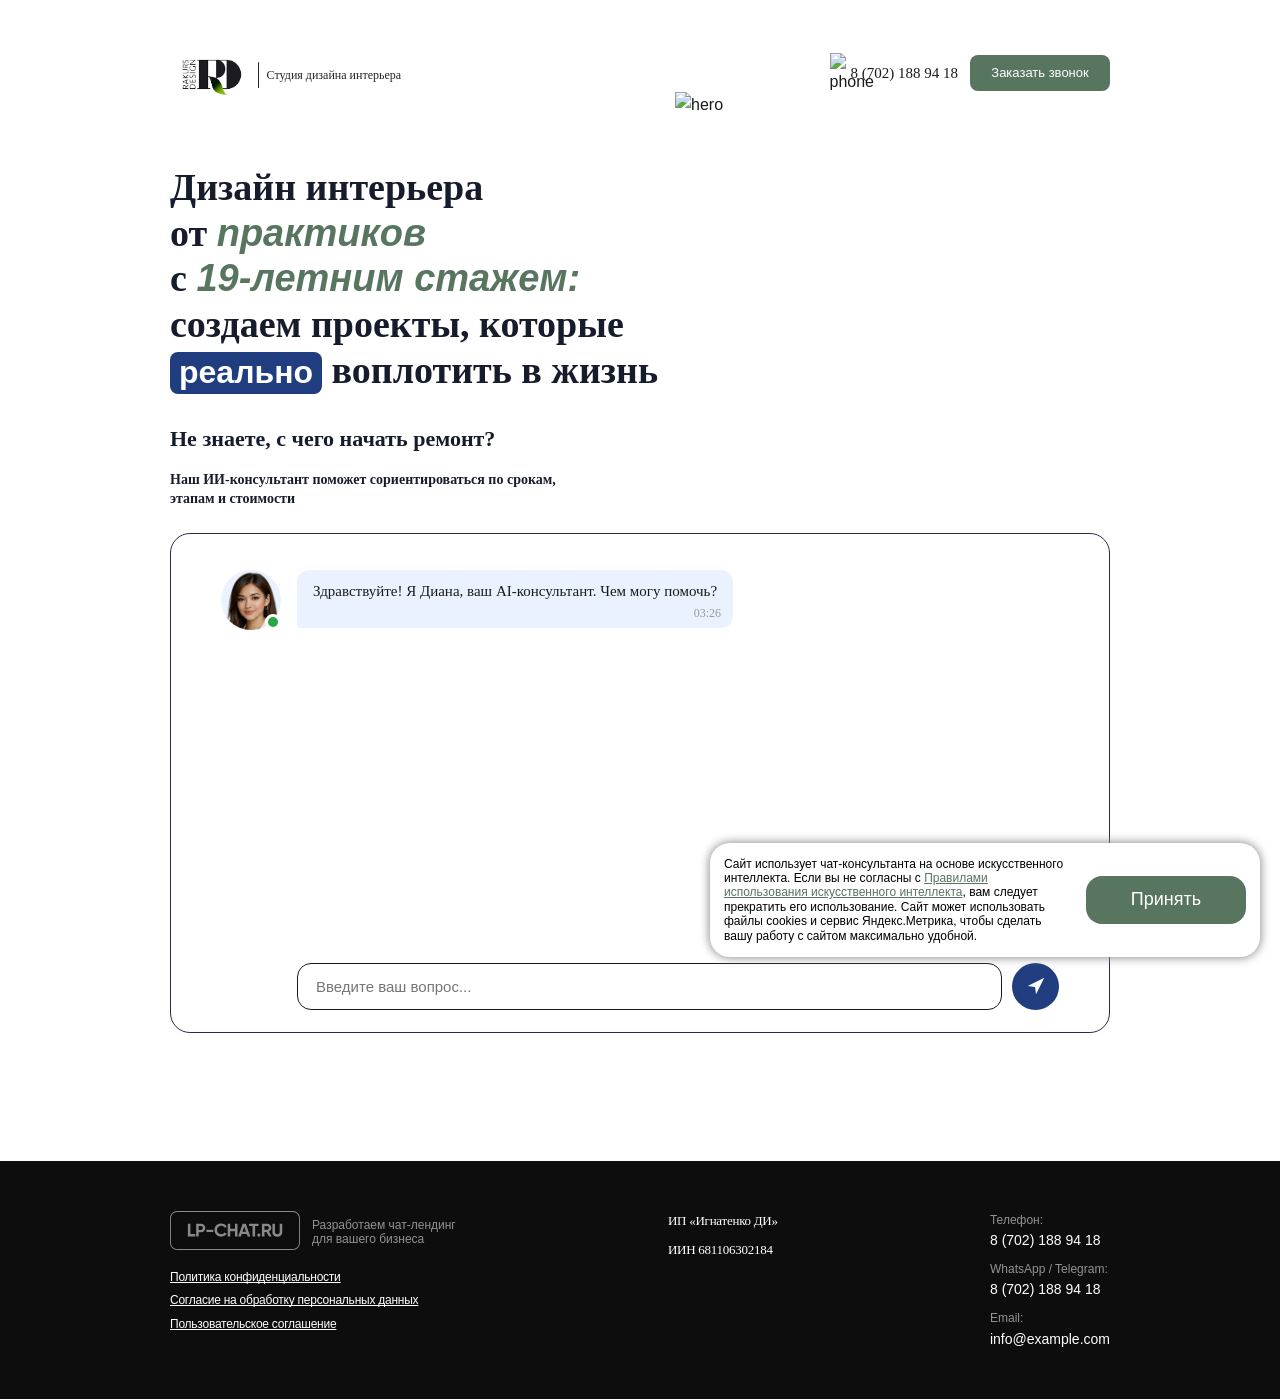
==== commit e062e1fa: "update privacy policy 2" ====
--- a/index.html
+++ b/index.html
@@ -86,9 +86,9 @@
                         <span class="footer-logo-text">Разработаем чат-лендинг <br> для вашего бизнеса</span>
                     </div>
                     <div class="footer-links">
-                        <a href="#" class="footer-link">Политика конфиденциальности</a>
-                        <a href="#" class="footer-link">Согласие на обработку персональных данных</a>
-                        <a href="#" class="footer-link">Пользовательское соглашение</a>
+                        <a href="#" class="footer-link" data-remodal-target="privacy">Политика конфиденциальности</a>
+                        <a href="#" class="footer-link" data-remodal-target="personal-data">Согласие на обработку персональных данных</a>
+                        <a href="#" class="footer-link" data-remodal-target="ai-terms">Пользовательское соглашение</a>
                     </div>
                 </div>
 
